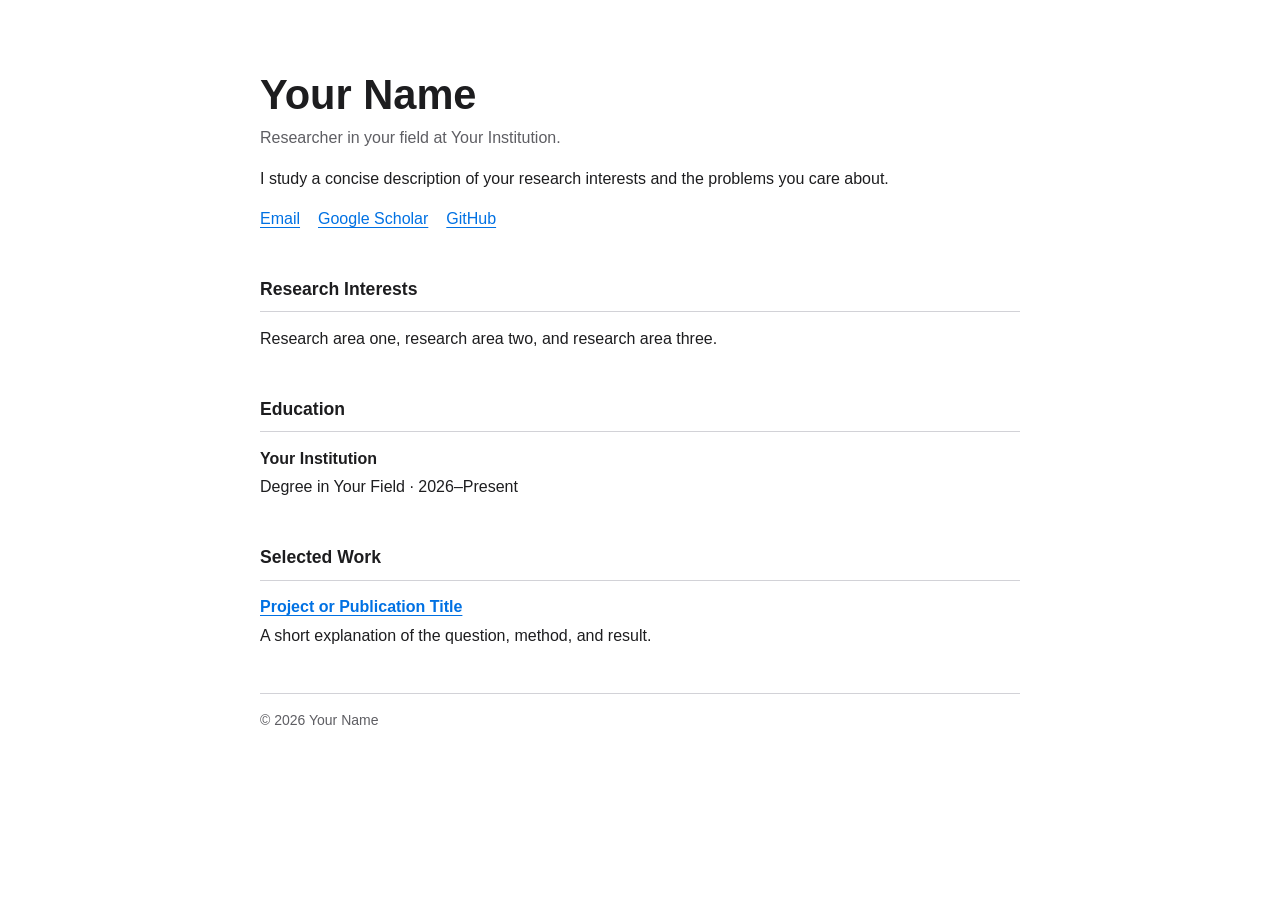
==== index.html @ 2263a1ca "Initial Astra template" ====
<!doctype html>
<html lang="en">
<head>
  <meta charset="utf-8">
  <meta name="viewport" content="width=device-width, initial-scale=1">
  <meta name="description" content="Academic homepage of Your Name.">
  <link rel="icon" href="data:,">
  <title>Your Name | Academic Homepage</title>
  <link rel="stylesheet" href="style.css">
</head>
<body>
  <main>
    <header>
      <h1>Your Name</h1>
      <p class="lead">Researcher in your field at Your Institution.</p>
      <p>
        I study a concise description of your research interests and the problems you care about.
      </p>
      <nav aria-label="Profiles">
        <a href="mailto:you@example.com">Email</a>
        <a href="https://scholar.google.com/">Google Scholar</a>
        <a href="https://github.com/">GitHub</a>
      </nav>
    </header>

    <section aria-labelledby="interests">
      <h2 id="interests">Research Interests</h2>
      <p>Research area one, research area two, and research area three.</p>
    </section>

    <section aria-labelledby="education">
      <h2 id="education">Education</h2>
      <article>
        <h3>Your Institution</h3>
        <p>Degree in Your Field · 2026–Present</p>
      </article>
    </section>

    <section aria-labelledby="work">
      <h2 id="work">Selected Work</h2>
      <article>
        <h3><a href="#">Project or Publication Title</a></h3>
        <p>A short explanation of the question, method, and result.</p>
      </article>
    </section>

    <footer>
      <p>© 2026 Your Name</p>
    </footer>
  </main>
</body>
</html>
---- style.css ----
:root {
  color-scheme: light dark;
  --background: #ffffff;
  --text: #1d1d1f;
  --muted: #5e5e63;
  --link: #0071e3;
  --border: #d2d2d7;
}

@media (prefers-color-scheme: dark) {
  :root {
    --background: #1c1c1e;
    --text: #f5f5f7;
    --muted: #aeaeb2;
    --link: #0a84ff;
    --border: #48484a;
  }
}

* {
  box-sizing: border-box;
}

html {
  background: var(--background);
  color: var(--text);
  font: 16px/1.55 -apple-system, BlinkMacSystemFont, "Segoe UI", sans-serif;
}

body {
  margin: 0;
}

main {
  width: min(100% - 40px, 760px);
  margin: 0 auto;
  padding: 72px 0 28px;
}

header,
section {
  margin-bottom: 44px;
}

h1,
h2,
h3,
p {
  margin-top: 0;
}

h1 {
  margin-bottom: 8px;
  font-size: clamp(2rem, 6vw, 2.6rem);
  line-height: 1.1;
}

h2 {
  padding-bottom: 8px;
  border-bottom: 1px solid var(--border);
  font-size: 1.1rem;
}

h3 {
  margin-bottom: 4px;
  font-size: 1rem;
}

.lead,
footer {
  color: var(--muted);
}

nav {
  display: flex;
  flex-wrap: wrap;
  gap: 8px 18px;
}

a {
  color: var(--link);
  text-underline-offset: 3px;
}

a:hover {
  text-decoration-thickness: 2px;
}

a:focus-visible {
  outline: 2px solid var(--link);
  outline-offset: 3px;
}

footer {
  padding-top: 16px;
  border-top: 1px solid var(--border);
  font-size: 0.875rem;
}

@media (max-width: 520px) {
  main {
    width: min(100% - 28px, 760px);
    padding-top: 44px;
  }
}
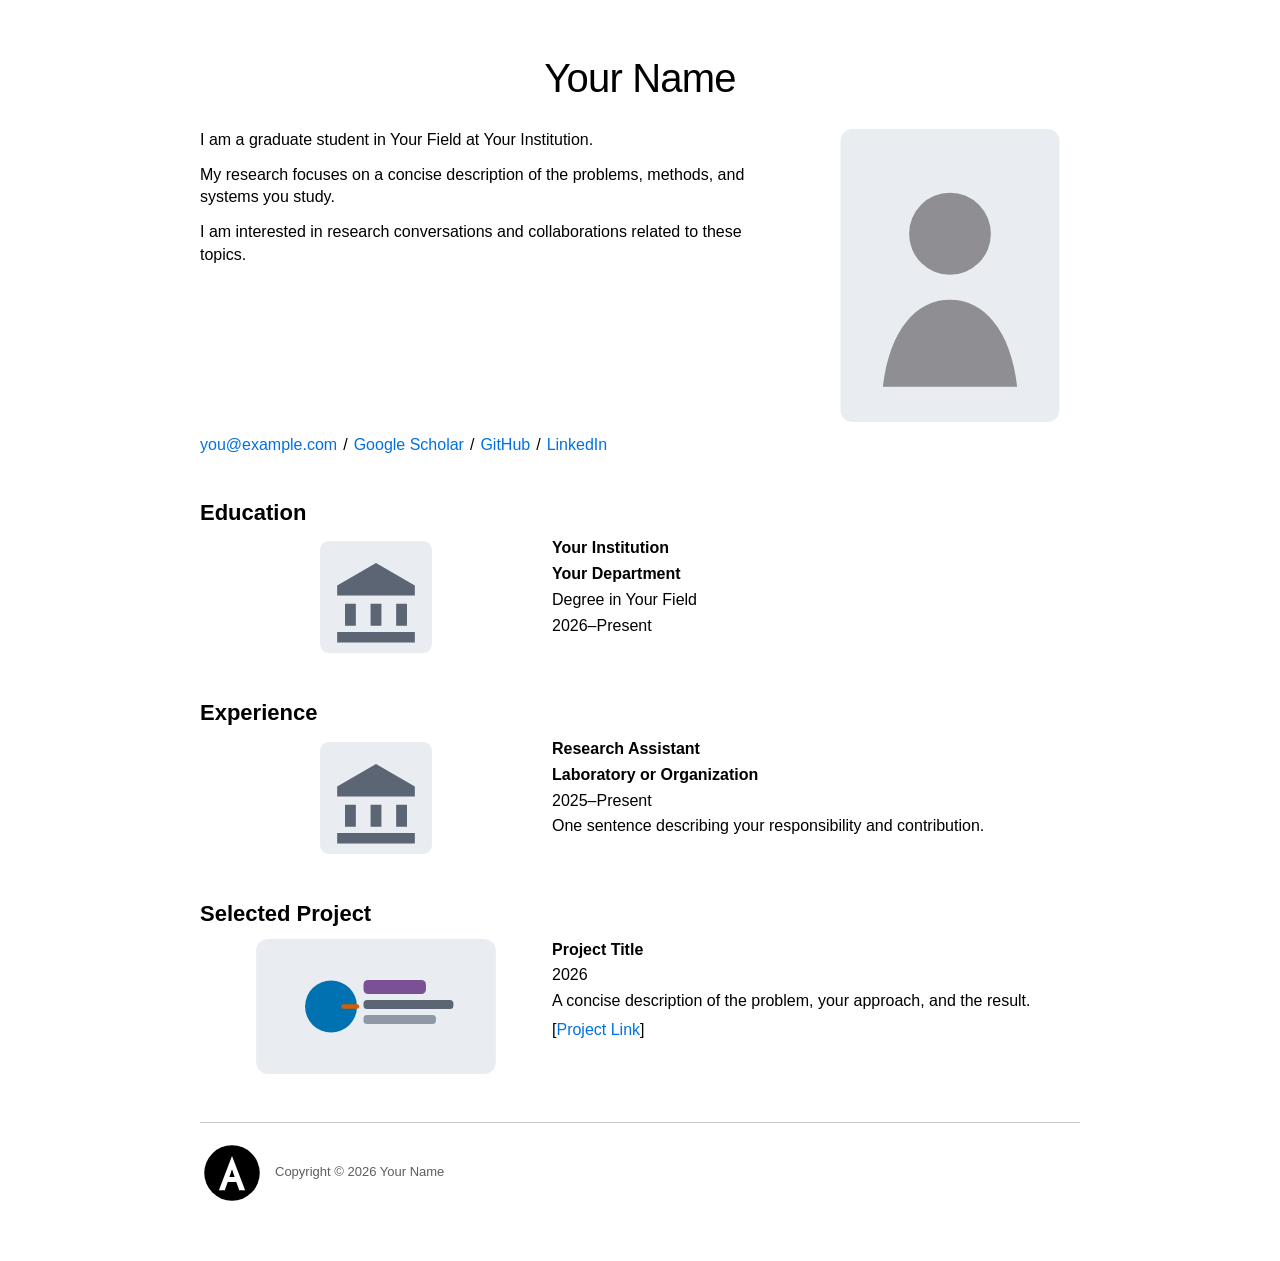
==== commit 1e3a6d03: "fix: align template with source site" ====
--- a/index.html
+++ b/index.html
@@ -1,52 +1,106 @@
-<!doctype html>
+<!DOCTYPE html>
 <html lang="en">
+
 <head>
-  <meta charset="utf-8">
-  <meta name="viewport" content="width=device-width, initial-scale=1">
-  <meta name="description" content="Academic homepage of Your Name.">
-  <link rel="icon" href="data:,">
-  <title>Your Name | Academic Homepage</title>
-  <link rel="stylesheet" href="style.css">
+	<meta charset="UTF-8">
+	<meta name="viewport" content="width=device-width, initial-scale=1, viewport-fit=cover">
+	<title>Your Name | Academic Homepage</title>
+	<meta name="description" content="Academic homepage of Your Name, including research interests, education, experience, and selected projects.">
+	<link rel="icon" href="data:,">
+	<script src="/assets/js/theme.js"></script>
+	<link rel="stylesheet" href="/assets/css/style.css">
+	<link rel="stylesheet" href="/assets/css/responsive.css">
 </head>
-<body>
-  <main>
-    <header>
-      <h1>Your Name</h1>
-      <p class="lead">Researcher in your field at Your Institution.</p>
-      <p>
-        I study a concise description of your research interests and the problems you care about.
-      </p>
-      <nav aria-label="Profiles">
-        <a href="mailto:you@example.com">Email</a>
-        <a href="https://scholar.google.com/">Google Scholar</a>
-        <a href="https://github.com/">GitHub</a>
-      </nav>
-    </header>
 
-    <section aria-labelledby="interests">
-      <h2 id="interests">Research Interests</h2>
-      <p>Research area one, research area two, and research area three.</p>
-    </section>
+<body class="home-page">
+	<main class="page-content">
+		<section id="bio" class="bio">
+			<div class="bio-header">
+				<h1 class="bio-name">Your Name</h1>
+			</div>
+			<div class="bio-content">
+				<div class="bio-text">
+					<p>I am a graduate student in Your Field at Your Institution.</p>
+					<p>My research focuses on a concise description of the problems, methods, and systems you study.</p>
+					<p>I am interested in research conversations and collaborations related to these topics.</p>
+				</div>
+				<div class="bio-photo">
+					<img src="/assets/images/portrait.svg" alt="Portrait of Your Name" width="600" height="800">
+				</div>
+			</div>
+			<div class="bio-links slash-separated">
+				<a href="mailto:you@example.com">you@example.com</a><span class="separator separator--slash" aria-hidden="true">/</span>
+				<a href="https://scholar.google.com/" target="_blank" rel="me noopener noreferrer">Google Scholar</a><span class="separator separator--slash" aria-hidden="true">/</span>
+				<a href="https://github.com/" target="_blank" rel="me noopener noreferrer">GitHub</a><span class="separator separator--slash" aria-hidden="true">/</span>
+				<a href="https://www.linkedin.com/" target="_blank" rel="me noopener noreferrer">LinkedIn</a>
+			</div>
+		</section>
 
-    <section aria-labelledby="education">
-      <h2 id="education">Education</h2>
-      <article>
-        <h3>Your Institution</h3>
-        <p>Degree in Your Field · 2026–Present</p>
-      </article>
-    </section>
+		<section class="education" aria-labelledby="education">
+			<h2 id="education" class="subtitle">Education</h2>
+			<div class="entry-list entry-list--section">
+				<div class="entry-item">
+					<div class="entry-media entry-media--logo">
+						<img class="institution-logo institution-logo--square" src="/assets/images/institution.svg" alt="Your Institution logo" width="600" height="600">
+					</div>
+					<div class="entry-content">
+						<p class="entry-title">Your Institution</p>
+						<p class="entry-subtitle">Your Department</p>
+						<p class="entry-meta">Degree in Your Field</p>
+						<p class="entry-time"><time datetime="2026">2026</time>–Present</p>
+					</div>
+				</div>
+			</div>
+		</section>
 
-    <section aria-labelledby="work">
-      <h2 id="work">Selected Work</h2>
-      <article>
-        <h3><a href="#">Project or Publication Title</a></h3>
-        <p>A short explanation of the question, method, and result.</p>
-      </article>
-    </section>
+		<section class="experience" aria-labelledby="experience">
+			<h2 id="experience" class="subtitle">Experience</h2>
+			<div class="entry-list entry-list--section">
+				<div class="entry-item">
+					<div class="entry-media entry-media--logo">
+						<img class="institution-logo institution-logo--square" src="/assets/images/institution.svg" alt="Research organization logo" width="600" height="600">
+					</div>
+					<div class="entry-content">
+						<p class="entry-title">Research Assistant</p>
+						<p class="entry-subtitle">Laboratory or Organization</p>
+						<p class="entry-time"><time datetime="2025">2025</time>–Present</p>
+						<p class="entry-meta">One sentence describing your responsibility and contribution.</p>
+					</div>
+				</div>
+			</div>
+		</section>
 
-    <footer>
-      <p>© 2026 Your Name</p>
-    </footer>
-  </main>
+		<section class="projects" aria-labelledby="projects">
+			<h2 id="projects" class="subtitle">Selected Project</h2>
+			<div class="entry-list entry-list--section">
+				<article class="entry-item">
+					<div class="entry-media entry-media--image">
+						<img class="entry-image" src="/assets/images/project.svg" alt="Project preview" width="960" height="540">
+					</div>
+					<div class="entry-content">
+						<p class="entry-title">Project Title</p>
+						<p class="entry-time"><time datetime="2026">2026</time></p>
+						<p class="entry-desc">A concise description of the problem, your approach, and the result.</p>
+						<div class="entry-links"><span class="entry-link-wrap">[<a class="entry-link" href="#">Project Link</a>]</span></div>
+					</div>
+				</article>
+			</div>
+		</section>
+
+		<footer class="site-footer">
+			<div class="footer-meta">
+				<div class="footer-primary">
+					<div class="footer-brand">
+						<span class="footer-logo" aria-hidden="true">
+							<img class="footer-logo-art footer-logo-art--light" src="/assets/images/logo-black.svg" alt="" width="1024" height="1024">
+							<img class="footer-logo-art footer-logo-art--dark" src="/assets/images/logo-white.svg" alt="" width="1024" height="1024">
+						</span>
+						<div class="footer-signature"><span>Copyright &copy; <time datetime="2026">2026</time> Your Name</span></div>
+					</div>
+				</div>
+			</div>
+		</footer>
+	</main>
 </body>
+
 </html>
--- a/assets/css/style.css
+++ b/assets/css/style.css
@@ -0,0 +1,1988 @@
+/* Global Layout & Design Tokens */
+
+:root {
+  color-scheme: light;
+
+  /* Content width and page rhythm */
+  --reading-max-width: 880px;
+  --docs-layout-max-width: 1320px;
+  --docs-article-max-width: 880px;
+  --body-inline-padding: 50px;
+  --body-bottom-space: 28px;
+  --safe-area-top: env(safe-area-inset-top, 0px);
+  --safe-area-right: env(safe-area-inset-right, 0px);
+  --safe-area-bottom: env(safe-area-inset-bottom, 0px);
+  --safe-area-left: env(safe-area-inset-left, 0px);
+
+  /* Fallback top spacing before the global navigation is initialized. */
+  --page-top-space: 56px;
+
+  /* Space between the global navigation and the main page content. */
+  --nav-content-gap: 28px;
+
+  /* Space preserved when jumping to in-page anchors. */
+  --anchor-scroll-margin: 24px;
+
+  /* Typography */
+  --font-size-base: 16px;
+  --font-size-h1: 32px;
+  --font-size-h2: 22px;
+  --font-size-h3: 18px;
+  --font-size-name: 40px;
+  --font-size-subtitle: 17px;
+  --font-size-meta: 14px;
+  --font-size-small: 13px;
+  --line-height-body: 1.42;
+  --line-height-heading: 1.12;
+
+  /* Component rhythm */
+  --section-gap: 22px;
+  --entry-gap: 20px;
+  --footer-top-space: 48px;
+
+  /* Colors */
+  --color-bg: #ffffff;
+  --color-text: #000000;
+  --color-text-muted: #454549;
+  --color-text-soft: #5e5e63;
+
+  --color-link: #0071e3;
+  --color-link-hover: #7a2bd0;
+  --color-link-hover-nav: #7a2bd0;
+
+  --color-border: #8e8e93;
+  --color-border-soft: #c7c7cc;
+
+  --color-surface: #f5f5f7;
+  --color-surface-subtle: rgba(29, 29, 31, 0.025);
+  --color-surface-muted: rgba(29, 29, 31, 0.11);
+
+  --color-card-border: rgba(29, 29, 31, 0.1);
+  --color-card-hover-border: rgba(0, 113, 227, 0.36);
+  --color-card-hover-bg: rgba(0, 113, 227, 0.055);
+
+  --color-highlight-text: #d70000;
+  --color-highlight-bg: rgba(215, 0, 0, 0.06);
+  --color-highlight-border: rgba(215, 0, 0, 0.3);
+
+  --color-definition-text: #2f2f33;
+  --color-block-title: #8a3f22;
+  --color-info-bg: #fff8dc;
+  --color-code-bg: #efefed;
+  --color-code-command: #000070;
+  --color-code-statement: #007a35;
+  --color-code-builtin: #000088;
+  --color-code-special: #8f1d1d;
+  --color-code-operator: #7a2a00;
+  --color-code-error: #a30000;
+  --color-code-comment: #5b5b60;
+  --color-tag-bg: rgba(29, 29, 31, 0.07);
+  --color-tag-text: #454549;
+  --color-control-active-bg: #ffffff;
+
+  --color-focus: #0071e3;
+
+  /* Shadows */
+  --shadow-card-hover: 0 4px 12px rgba(29, 29, 31, 0.07);
+  --shadow-control-active: 0 1px 4px rgba(29, 29, 31, 0.16);
+
+  /* Spacing scale */
+  --space-xxs: 3px;
+  --space-xs: 6px;
+  --space-sm: 8px;
+  --space-md: 12px;
+  --space-lg: 18px;
+  --space-xl: 24px;
+  --space-xxl: 36px;
+
+  /* Radius */
+  --radius-sm: 4px;
+  --radius-md: 10px;
+  --radius-lg: 12px;
+  --radius-xl: 14px;
+  --radius-pill: 999px;
+
+  /* Media */
+  --entry-media-ratio: 40%;
+  --entry-content-ratio: 60%;
+  --entry-image-max-width: 240px;
+  --portrait-max-width: 220px;
+}
+
+:root[data-theme="dark"] {
+  color-scheme: dark;
+
+  --color-bg: #1c1c1e;
+  --color-text: #ffffff;
+  --color-text-muted: #dedee3;
+  --color-text-soft: #c5c5ca;
+
+  --color-link: #0a84ff;
+  --color-link-hover: #ffcb05;
+  --color-link-hover-nav: #ffcb05;
+
+  --color-border: #6c6c70;
+  --color-border-soft: #48484a;
+
+  --color-surface: #2c2c2e;
+  --color-surface-subtle: rgba(255, 255, 255, 0.045);
+  --color-surface-muted: rgba(255, 255, 255, 0.14);
+
+  --color-card-border: rgba(255, 255, 255, 0.12);
+  --color-card-hover-border: rgba(10, 132, 255, 0.52);
+  --color-card-hover-bg: rgba(10, 132, 255, 0.1);
+
+  --color-highlight-text: #ff3b30;
+  --color-highlight-bg: rgba(255, 59, 48, 0.12);
+  --color-highlight-border: rgba(255, 59, 48, 0.42);
+
+  --color-definition-text: #dedee3;
+  --color-block-title: #ffb29d;
+  --color-info-bg: #2a2a20;
+  --color-code-bg: #2a2a2c;
+  --color-code-command: #9bbcff;
+  --color-code-statement: #72d672;
+  --color-code-builtin: #9bbcff;
+  --color-code-special: #ff9b9b;
+  --color-code-operator: #ffb0b0;
+  --color-code-error: #ff8a8a;
+  --color-code-comment: #c5c5ca;
+  --color-tag-bg: rgba(255, 255, 255, 0.12);
+  --color-tag-text: #f2f2f7;
+  --color-control-active-bg: #3a3a3c;
+
+  --color-focus: #64d2ff;
+
+  --shadow-card-hover: 0 4px 14px rgba(0, 0, 0, 0.28);
+  --shadow-control-active: 0 1px 5px rgba(0, 0, 0, 0.38);
+}
+
+:root[data-theme="michigan"] {
+  color-scheme: dark;
+
+  --color-bg: #00274c;
+  --color-text: #f4f7fa;
+  --color-text-muted: #d6e2ee;
+  --color-text-soft: #b9c9d8;
+
+  --color-link: #ffcb05;
+  --color-link-hover: #e01f7c;
+  --color-link-hover-nav: #e01f7c;
+
+  --color-border: #6e879e;
+  --color-border-soft: #345674;
+
+  --color-surface: #0b355c;
+  --color-surface-subtle: rgba(255, 255, 255, 0.05);
+  --color-surface-muted: rgba(255, 255, 255, 0.15);
+
+  --color-card-border: rgba(255, 255, 255, 0.14);
+  --color-card-hover-border: rgba(255, 203, 5, 0.55);
+  --color-card-hover-bg: rgba(255, 203, 5, 0.08);
+
+  --color-highlight-text: #ff4d42;
+  --color-highlight-bg: rgba(255, 77, 66, 0.12);
+  --color-highlight-border: rgba(255, 77, 66, 0.44);
+
+  --color-definition-text: #d6e2ee;
+  --color-block-title: #ffcb05;
+  --color-info-bg: #0d3a64;
+  --color-code-bg: #082f55;
+  --color-code-command: #9fc5ff;
+  --color-code-statement: #9fe1ae;
+  --color-code-builtin: #9fc5ff;
+  --color-code-special: #ffb3b3;
+  --color-code-operator: #ffd27a;
+  --color-code-error: #ff9b9b;
+  --color-code-comment: #c0d0de;
+  --color-tag-bg: rgba(255, 255, 255, 0.13);
+  --color-tag-text: #f4f7fa;
+  --color-control-active-bg: #16456f;
+
+  --color-focus: #ffcb05;
+
+  --shadow-card-hover: 0 4px 14px rgba(0, 15, 30, 0.3);
+  --shadow-control-active: 0 1px 5px rgba(0, 15, 30, 0.42);
+}
+
+/* Base */
+
+html {
+  background-color: var(--color-bg);
+  -webkit-text-size-adjust: 100%;
+  text-size-adjust: 100%;
+  scroll-behavior: smooth;
+  scroll-padding-top: var(--anchor-scroll-margin);
+}
+
+*,
+*::before,
+*::after {
+  box-sizing: border-box;
+}
+
+body {
+  font-family:
+    -apple-system, "SF Pro Text", "SF Pro Display", "SF Pro Icons",
+    "Helvetica Neue", Helvetica, Arial, sans-serif;
+  color: var(--color-text);
+  background-color: var(--color-bg);
+  text-align: left;
+  font-size: var(--font-size-base);
+  line-height: var(--line-height-body);
+  margin: 0 auto var(--body-bottom-space);
+  padding:
+    0 max(var(--body-inline-padding), var(--safe-area-right))
+    max(var(--body-bottom-space), var(--safe-area-bottom))
+    max(var(--body-inline-padding), var(--safe-area-left));
+  max-width: none;
+  -webkit-font-smoothing: antialiased;
+  text-rendering: optimizeLegibility;
+}
+
+/* Typography */
+
+a {
+  color: var(--color-link);
+  text-decoration: none;
+  transition: color 0.18s ease;
+}
+
+img {
+  border: 0;
+}
+
+a:focus-visible {
+  outline: 2px solid var(--color-focus);
+  outline-offset: 3px;
+  border-radius: var(--radius-sm);
+}
+
+a:hover,
+a:focus-visible {
+  color: var(--color-link-hover);
+  text-decoration: none;
+  border-bottom: none;
+}
+
+strong {
+  font-weight: 600;
+}
+
+h1,
+h2,
+h3 {
+  color: var(--color-text);
+  margin-top: 11px;
+  margin-bottom: var(--space-sm);
+  padding-top: var(--space-sm);
+  padding-bottom: var(--space-xxs);
+  line-height: var(--line-height-heading);
+  border-bottom: 1px solid var(--color-border);
+}
+
+h1 {
+  font-size: var(--font-size-h1);
+}
+
+h2 {
+  font-size: var(--font-size-h2);
+  border-bottom: none;
+}
+
+h2 + h3 {
+  padding-top: var(--space-xxs);
+}
+
+h3 {
+  font-size: var(--font-size-h3);
+  border-bottom: none;
+}
+
+p {
+  margin-top: 0;
+  margin-bottom: var(--space-md);
+  padding: 0;
+}
+
+/* List System */
+
+ul,
+ol,
+dl {
+  margin-top: var(--space-xxs);
+  margin-bottom: 13px;
+  padding-top: 0;
+  padding-left: 22px;
+}
+
+ul {
+  list-style-position: outside;
+  list-style-type: square;
+}
+
+ol {
+  list-style-position: outside;
+  list-style-type: decimal;
+}
+
+ol ol {
+  list-style-type: lower-alpha;
+}
+
+ol ol ol {
+  list-style-type: lower-roman;
+}
+
+dl {
+  margin-left: 20px;
+}
+
+dt {
+  margin-top: var(--space-sm);
+  margin-bottom: 0;
+}
+
+dd {
+  color: var(--color-definition-text);
+}
+
+dd > *:first-child {
+  margin-top: 0;
+}
+
+p + ul,
+p + ol {
+  margin-top: -8px;
+}
+
+li p,
+dd p {
+  margin-bottom: 5px;
+}
+
+/* Code & Info Blocks */
+
+p + div.codeblock {
+  margin-top: -10px;
+}
+
+div.codeblock,
+div.infoblock {
+  margin-top: 19px;
+  margin-bottom: 21px;
+  margin-right: 0;
+}
+
+div.blocktitle {
+  font-weight: 600;
+  color: var(--color-block-title);
+  margin-top: 19px;
+  margin-bottom: 2px;
+}
+
+div.blockcontent {
+  border: 1px solid var(--color-border);
+  padding: 5px 8px;
+}
+
+div.blockcontent p + ul,
+div.blockcontent p + ol {
+  margin-top: var(--space-xs);
+}
+
+div.infoblock > div.blockcontent {
+  background: var(--color-info-bg);
+}
+
+div.codeblock > div.blockcontent {
+  background: var(--color-code-bg);
+}
+
+div.infoblock p {
+  margin-bottom: 0;
+}
+
+div.infoblock p + p {
+  margin-top: 13px;
+}
+
+div.infoblock li p,
+div.infoblock dd p {
+  margin-bottom: var(--space-sm);
+}
+
+/* Code Highlight */
+
+span.pycommand {
+  color: var(--color-code-command);
+}
+
+span.statement {
+  color: var(--color-code-statement);
+}
+
+span.builtin {
+  color: var(--color-code-builtin);
+}
+
+span.special {
+  color: var(--color-code-special);
+}
+
+span.operator {
+  color: var(--color-code-operator);
+}
+
+span.error {
+  color: var(--color-code-error);
+}
+
+span.comment,
+span.comment > *,
+span.string,
+span.string > * {
+  color: var(--color-code-comment);
+}
+
+/* Global Navigation */
+
+.site-header {
+  position: relative;
+  z-index: 100;
+  margin-right: calc(-1 * max(var(--body-inline-padding), var(--safe-area-right)));
+  margin-left: calc(-1 * max(var(--body-inline-padding), var(--safe-area-left)));
+  padding:
+    max(var(--safe-area-top), 0px)
+    max(var(--body-inline-padding), var(--safe-area-right))
+    0
+    max(var(--body-inline-padding), var(--safe-area-left));
+  border-bottom: 1px solid var(--color-border-soft);
+  background: var(--color-bg);
+}
+
+.site-navigation {
+  display: flex;
+  align-items: stretch;
+  width: 100%;
+  max-width: var(--docs-layout-max-width);
+  min-height: 48px;
+  margin: 0 auto;
+}
+
+.site-logo {
+  display: inline-flex;
+  align-items: center;
+  align-self: center;
+  flex: 0 0 auto;
+  width: 42px;
+  height: 42px;
+  color: var(--color-text);
+}
+
+.site-logo:hover,
+.site-logo:focus-visible {
+  color: var(--color-text);
+}
+
+.site-logo-art {
+  display: block;
+  width: 42px;
+  height: 42px;
+}
+
+.site-logo-art--dark {
+  display: none;
+}
+
+:root[data-theme="dark"] .site-logo-art--light,
+:root[data-theme="michigan"] .site-logo-art--light {
+  display: none;
+}
+
+:root[data-theme="dark"] .site-logo-art--dark,
+:root[data-theme="michigan"] .site-logo-art--dark {
+  display: block;
+}
+
+.site-menu-toggle {
+  display: none;
+}
+
+.site-nav-menu {
+  display: flex;
+  align-items: stretch;
+  gap: 2px;
+  margin-left: auto;
+}
+
+.site-nav-item {
+  display: flex;
+  align-items: stretch;
+}
+
+.site-nav-trigger {
+  position: relative;
+  display: inline-flex;
+  align-items: center;
+  padding: 0 12px;
+  color: var(--color-text-soft);
+  font-size: var(--font-size-base);
+  font-weight: 500;
+  line-height: 1;
+  text-decoration: none;
+  transform-origin: center;
+  transition:
+    color 160ms ease,
+    transform 160ms ease;
+}
+
+.site-nav-trigger::before {
+  content: "";
+  position: absolute;
+  right: 12px;
+  bottom: -1px;
+  left: 12px;
+  height: 1px;
+  background: currentColor;
+  opacity: 0;
+  transform: scaleX(0.55);
+  transition:
+    opacity 160ms ease,
+    transform 160ms ease;
+}
+
+.site-nav-trigger:hover,
+.site-nav-trigger:focus-visible,
+.site-nav-trigger[aria-current="page"],
+.site-nav-item.is-open .site-nav-trigger {
+  color: var(--color-text);
+}
+
+.site-nav-trigger[aria-current="page"] {
+  font-weight: 600;
+}
+
+.site-nav-trigger:hover,
+.site-nav-trigger:focus-visible,
+.site-nav-item.is-open .site-nav-trigger {
+  transform: scale(1.055);
+}
+
+.site-nav-trigger[aria-current="page"]::before {
+  opacity: 1;
+  transform: scaleX(1);
+}
+
+.site-header.has-open-panel .site-nav-trigger {
+  color: var(--color-text-soft);
+  font-weight: 500;
+  transform: none;
+}
+
+.site-header.has-open-panel .site-nav-item.is-open .site-nav-trigger {
+  color: var(--color-text);
+  transform: scale(1.055);
+}
+
+.site-header.has-open-panel .site-nav-trigger[aria-current="page"]::before {
+  opacity: 0;
+  transform: scaleX(0.55);
+}
+
+.site-nav-panel {
+  position: absolute;
+  top: 100%;
+  right: 0;
+  left: 0;
+  visibility: hidden;
+  overflow: hidden;
+  border-bottom: 1px solid var(--color-border-soft);
+  background: var(--color-bg);
+  opacity: 0;
+  pointer-events: none;
+  transform: translateY(-6px);
+  transition:
+    opacity 170ms ease,
+    transform 170ms ease,
+    visibility 0s linear 170ms;
+}
+
+.site-nav-item.is-open .site-nav-panel {
+  visibility: visible;
+  opacity: 1;
+  pointer-events: auto;
+  transform: translateY(0);
+  transition-delay: 0s;
+}
+
+.site-nav-panel-inner {
+  width: calc(
+    100% - max(var(--body-inline-padding), var(--safe-area-left)) -
+      max(var(--body-inline-padding), var(--safe-area-right))
+  );
+  max-width: var(--docs-layout-max-width);
+  margin: 0 auto;
+  padding: 27px 0 34px;
+}
+
+.site-nav-group p {
+  margin: 0;
+  color: var(--color-text-soft);
+  font-size: var(--font-size-small);
+  font-weight: 500;
+}
+
+.site-nav-groups {
+  display: grid;
+  grid-template-columns: repeat(2, minmax(240px, 1fr));
+  gap: 48px;
+  max-width: 720px;
+}
+
+.site-nav-group {
+  display: flex;
+  flex-direction: column;
+  align-items: flex-start;
+  gap: 8px;
+}
+
+.site-nav-group p {
+  margin-bottom: 3px;
+}
+
+.site-nav-group a {
+  color: var(--color-text);
+  font-size: var(--font-size-base);
+  font-weight: 500;
+  line-height: 1.35;
+}
+
+.site-nav-group--primary {
+  gap: 8px;
+}
+
+.site-nav-group--primary a {
+  font-size: 18px;
+  font-weight: 600;
+  letter-spacing: -0.012em;
+}
+
+.site-nav-group a:hover,
+.site-nav-group a:focus-visible {
+  color: var(--color-link-hover-nav);
+}
+
+.site-header + .page-content {
+  padding-top: var(--nav-content-gap);
+}
+
+/* Shared Page Layout */
+
+.page,
+.page-content,
+.contacts,
+.text,
+.bio,
+.news,
+.updates,
+.education,
+.honors,
+.experience,
+.writing,
+.projects,
+.service,
+.beyond,
+.ba-section {
+  width: 100%;
+}
+
+.page-content {
+  max-width: var(--reading-max-width);
+  margin-right: auto;
+  margin-left: auto;
+  padding-top: max(var(--page-top-space), var(--safe-area-top));
+}
+
+.bio,
+.news,
+.updates,
+.education,
+.honors,
+.experience,
+.writing,
+.projects,
+.service,
+.beyond {
+  margin-bottom: var(--section-gap);
+}
+
+.home-page .bio,
+.home-page .news,
+.home-page .education,
+.home-page .experience,
+.home-page .writing,
+.home-page .projects,
+.home-page .honors,
+.home-page .beyond {
+  margin-bottom: var(--space-xxl);
+}
+
+.title {
+  font-weight: 700;
+  letter-spacing: -0.015em;
+}
+
+.subtitle,
+.subtitle-with-link {
+  margin-top: 0;
+  margin-bottom: var(--space-sm);
+  font-weight: 700;
+}
+
+.subtitle-with-link {
+  display: flex;
+  justify-content: space-between;
+  align-items: center;
+  gap: var(--space-md);
+}
+
+.subtitle-with-link span {
+  min-width: 0;
+}
+
+.subtitle-link {
+  flex-shrink: 0;
+  white-space: nowrap;
+  font-size: 20px;
+  font-weight: 600;
+}
+
+.home-page .subtitle,
+.home-page .subtitle-with-link {
+  margin-bottom: var(--space-md);
+  padding-bottom: 0;
+  border-bottom: none;
+}
+
+.section-note {
+  margin: 0 0 var(--space-sm);
+  color: var(--color-text-muted);
+  line-height: 1.4;
+}
+
+.project-groups {
+  margin-top: var(--space-lg);
+}
+
+.project-group + .project-group {
+  margin-top: var(--space-xl);
+}
+
+.project-group > h2 {
+  margin-top: 0;
+  margin-bottom: var(--space-md);
+  padding-top: 0;
+}
+
+/* Shared Components: Entry System */
+
+.entry-list {
+  display: flex;
+  flex-direction: column;
+  gap: var(--entry-gap);
+}
+
+.entry-item {
+  display: flex;
+  flex-direction: row;
+  align-items: flex-start;
+}
+
+.entry-item--highlight {
+  padding: var(--space-md);
+  border: 1px solid var(--color-highlight-border);
+  border-radius: var(--radius-lg);
+  background: var(--color-highlight-bg);
+}
+
+.entry-media {
+  flex: 0 0 var(--entry-media-ratio);
+  display: flex;
+  justify-content: center;
+}
+
+.entry-media--logo {
+  align-items: center;
+  min-height: 104px;
+  padding: 4px 16px;
+}
+
+.entry-media--image {
+  align-items: flex-start;
+}
+
+.entry-content {
+  flex: 0 0 var(--entry-content-ratio);
+}
+
+.entry-content > * {
+  margin: 0;
+}
+
+.entry-content > * + * {
+  margin-top: var(--space-xxs);
+}
+
+.entry-content > .entry-desc {
+  margin-top: 3px;
+}
+
+.entry-content > .entry-links {
+  margin-top: var(--space-xs);
+}
+
+.entry-title {
+  font-weight: 600;
+}
+
+.entry-subtitle {
+  font-weight: 600;
+}
+
+.entry-time {
+  font-style: normal;
+}
+
+.entry-desc {
+  text-align: left;
+}
+
+.entry-highlight,
+.text-highlight {
+  color: var(--color-highlight-text);
+  font-weight: 600;
+  font-style: italic;
+}
+
+.entry-links {
+  display: flex;
+  flex-wrap: wrap;
+  gap: 2px;
+}
+
+.entry-link-wrap {
+  white-space: nowrap;
+}
+
+.entry-link {
+  display: inline;
+}
+
+/* Shared Components: Record List System */
+
+.record-list {
+  margin: 0;
+  padding-left: 22px;
+}
+
+.record-item {
+  margin: 0;
+}
+
+/* Sitemap */
+
+.sitemap-tree,
+.sitemap-tree ul {
+  margin-top: 0;
+  margin-bottom: 0;
+}
+
+.record-marker {
+  white-space: nowrap;
+}
+
+/* Shared Components: Institution Logos */
+
+.institution-logo {
+  display: block;
+  height: auto;
+  object-fit: contain;
+}
+
+.institution-logo--square {
+  width: 112px;
+  max-width: 100%;
+  max-height: 112px;
+}
+
+.institution-logo--wide {
+  width: 220px;
+  max-width: 100%;
+  max-height: 76px;
+}
+
+.institution-logo--tall {
+  width: auto;
+  height: 112px;
+  max-width: 100%;
+  max-height: 112px;
+}
+
+/* Shared Components: Entry Images */
+
+.entry-image {
+  width: 100%;
+  height: auto;
+  max-width: var(--entry-image-max-width);
+  aspect-ratio: 16 / 9;
+  object-fit: cover;
+  display: block;
+  border-radius: var(--radius-lg);
+}
+
+/* Homepage: Bio */
+
+.bio-header {
+  text-align: center;
+  margin-top: 0;
+  margin-bottom: 28px;
+}
+
+.bio-content {
+  display: flex;
+  align-items: flex-start;
+  gap: var(--space-xxl);
+  margin-bottom: var(--space-md);
+}
+
+.bio-text {
+  flex: 7;
+}
+
+.bio-text p {
+  margin-bottom: var(--space-md);
+  text-align: left;
+}
+
+.bio-name {
+  margin: 0;
+  padding: 0;
+  border-bottom: none;
+  font-size: var(--font-size-name);
+  font-weight: 500;
+  letter-spacing: -0.02em;
+}
+
+.bio-photo {
+  flex: 3;
+  display: flex;
+  justify-content: flex-end;
+  align-items: flex-start;
+  padding-right: 20px;
+}
+
+.bio-photo[hidden] {
+  display: none;
+}
+
+.bio-photo img {
+  width: 100%;
+  max-width: var(--portrait-max-width);
+  height: auto;
+  object-fit: cover;
+  display: block;
+  border-radius: var(--radius-lg);
+}
+
+.portrait-toggle {
+  position: relative;
+  width: 100%;
+  max-width: var(--portrait-max-width);
+  aspect-ratio: 3 / 4;
+  margin: 0;
+  padding: 0;
+  border: 0;
+  border-radius: var(--radius-lg);
+  background: transparent;
+  perspective: 900px;
+  cursor: pointer;
+  -webkit-tap-highlight-color: transparent;
+}
+
+.portrait-toggle:focus-visible {
+  outline: 3px solid var(--color-focus);
+  outline-offset: 4px;
+}
+
+.portrait-card {
+  position: absolute;
+  inset: 0;
+  display: block;
+  transform-style: preserve-3d;
+  transition: transform 360ms cubic-bezier(0.2, 0.65, 0.3, 1);
+}
+
+.portrait-toggle.is-flipped .portrait-card {
+  transform: rotateY(180deg);
+}
+
+.bio-photo .portrait-face {
+  position: absolute;
+  inset: 0;
+  width: 100%;
+  max-width: none;
+  height: 100%;
+  border-radius: var(--radius-lg);
+  object-fit: cover;
+  backface-visibility: hidden;
+  -webkit-backface-visibility: hidden;
+}
+
+.bio-photo .portrait-face--back {
+  transform: rotateY(180deg);
+}
+
+.visually-hidden {
+  position: absolute;
+  width: 1px;
+  height: 1px;
+  padding: 0;
+  margin: -1px;
+  overflow: hidden;
+  clip: rect(0, 0, 0, 0);
+  white-space: nowrap;
+  border: 0;
+}
+
+/* Homepage: Education */
+
+.education .entry-list--section {
+  margin-top: var(--space-md);
+}
+
+/* Homepage: Experience */
+
+.experience .entry-list--section {
+  margin-top: var(--space-md);
+}
+
+/* Homepage: Projects */
+
+.projects .entry-list--section {
+  margin-top: var(--space-md);
+}
+
+/* Homepage: Honors */
+
+.honors .entry-list--selected {
+  margin: var(--space-md) 0 var(--space-md);
+}
+
+/* Homepage: Beyond Preview */
+
+.text-content {
+  margin-bottom: var(--space-sm);
+}
+
+.text-content p {
+  margin-bottom: var(--space-sm);
+  text-align: left;
+}
+
+.text-content .document-updated {
+  margin-bottom: var(--space-xl);
+}
+
+/* Contact Page */
+
+.contact-list {
+  margin-bottom: 20px;
+}
+
+.contact-item {
+  line-height: var(--line-height-body);
+  margin-bottom: 2px;
+}
+
+.slash-separated {
+  display: flex;
+  flex-wrap: wrap;
+  align-items: baseline;
+}
+
+.separator {
+  flex: 0 0 auto;
+  color: var(--color-text-soft);
+}
+
+.separator--slash {
+  margin: 0 var(--space-xs);
+  color: var(--color-text);
+}
+
+.separator--pipe {
+  margin: 0 var(--space-xs);
+}
+
+.contact-label {
+  font-weight: 500;
+}
+
+/* Text & Quote */
+
+.quote {
+  margin-top: var(--space-xl);
+  padding-left: var(--space-lg);
+  border-left: 3px solid var(--color-border);
+}
+
+.quote p:last-child {
+  margin-bottom: 0;
+}
+
+/* Beyond Academia Pages */
+
+.ba-hero {
+  margin-bottom: var(--section-gap);
+}
+
+.ba-section {
+  width: 100%;
+  margin-bottom: var(--section-gap);
+  scroll-margin-top: var(--anchor-scroll-margin);
+}
+
+.ba-section .subtitle {
+  margin-top: 0;
+}
+
+.log-category-grid {
+  display: grid;
+  grid-template-columns: repeat(2, minmax(0, 1fr));
+  gap: 14px;
+  margin-top: 14px;
+}
+
+.log-category-card {
+  display: block;
+  padding: 16px 18px;
+
+  color: inherit;
+  text-decoration: none;
+  border-bottom: none;
+
+  border: 1px solid var(--color-card-border);
+  border-radius: var(--radius-xl);
+  background: var(--color-surface-subtle);
+
+  cursor: pointer;
+
+  transition:
+    border-color 0.2s ease,
+    background-color 0.2s ease,
+    transform 0.2s ease,
+    box-shadow 0.2s ease;
+}
+
+.log-category-card:hover,
+.log-category-card:focus {
+  color: inherit;
+  text-decoration: none;
+  border-bottom: none;
+}
+
+.log-category-card:hover {
+  border-color: var(--color-card-hover-border);
+  background: var(--color-card-hover-bg);
+  transform: translateY(-1px);
+  box-shadow: var(--shadow-card-hover);
+}
+
+.log-category-card:focus-visible {
+  outline: 2px solid var(--color-focus);
+  outline-offset: 3px;
+}
+
+.log-category-card h3 {
+  margin-top: 0;
+  margin-bottom: var(--space-sm);
+  padding-top: 0;
+  padding-bottom: 0;
+  line-height: 1.25;
+
+  color: inherit;
+  transition: color 0.2s ease;
+}
+
+.log-category-card:hover h3,
+.log-category-card:focus-visible h3 {
+  color: var(--color-link);
+}
+
+.log-category-card p {
+  margin-bottom: 0;
+  color: inherit;
+  text-align: left;
+}
+
+/* Blog Index */
+
+.blog-index-header {
+  margin-bottom: var(--section-gap);
+}
+
+.blog-index-section {
+  margin-bottom: var(--section-gap);
+}
+
+.blog-list {
+  display: flex;
+  flex-direction: column;
+  gap: var(--space-md);
+  margin-top: 0;
+}
+
+.blog-entry {
+  padding-bottom: 0;
+}
+
+.blog-entry-title {
+  margin-top: 0;
+  margin-bottom: var(--space-xs);
+  padding-top: 0;
+  padding-bottom: 0;
+  border-bottom: none;
+}
+
+.blog-entry-meta {
+  display: flex;
+  flex-wrap: wrap;
+  gap: 0 14px;
+  margin-bottom: var(--space-xs);
+  color: var(--color-text-soft);
+  font-size: var(--font-size-meta);
+}
+
+.blog-entry-summary {
+  margin-bottom: var(--space-xs);
+  text-align: left;
+}
+
+.blog-entry-summary:last-child,
+.blog-entry .post-tags {
+  margin-bottom: 0;
+}
+
+.blog-archive {
+  margin-top: 14px;
+}
+
+.blog-archive-year h3 {
+  margin-top: 0;
+  margin-bottom: var(--space-sm);
+  padding-top: 0;
+  border-bottom: none;
+}
+
+.blog-archive-list {
+  margin: 0;
+  padding-left: 22px;
+}
+
+.blog-archive-list span {
+  margin: 0 var(--space-xs);
+}
+
+/* Posts */
+
+.post-header {
+  margin-bottom: var(--section-gap);
+}
+
+.post-breadcrumb {
+  margin-bottom: var(--space-md);
+  font-size: 16px;
+}
+
+.post-breadcrumb span {
+  margin: 0 var(--space-xs);
+}
+
+.post-title {
+  padding-top: 0;
+}
+
+.post-subtitle {
+  margin-bottom: var(--space-md);
+  color: inherit;
+  font-size: var(--font-size-base);
+  text-align: left;
+}
+
+.post-meta {
+  display: flex;
+  flex-wrap: wrap;
+  gap: 0 14px;
+  margin-bottom: 10px;
+  color: var(--color-text-soft);
+  font-size: var(--font-size-meta);
+}
+
+.post-meta span {
+  white-space: nowrap;
+}
+
+.post-tags {
+  display: flex;
+  flex-wrap: wrap;
+  gap: var(--space-sm);
+  margin-bottom: var(--space-xxs);
+}
+
+.post-tags span {
+  padding: 2px var(--space-sm);
+  border-radius: var(--radius-pill);
+  background: var(--color-tag-bg);
+  color: var(--color-tag-text);
+  font-size: var(--font-size-meta);
+}
+
+.post-content {
+  margin-bottom: 28px;
+}
+
+.post-content h2 {
+  margin-top: var(--space-xxl);
+  margin-bottom: var(--space-md);
+  padding-bottom: 0;
+  border-bottom: none;
+}
+
+.post-content h3 {
+  margin-top: var(--space-xl);
+  margin-bottom: var(--space-sm);
+}
+
+.blog-authorship-note,
+.authorship-note {
+  padding: var(--space-md) var(--space-lg);
+  border-left: 3px solid var(--color-border);
+  background: var(--color-surface-subtle);
+  color: var(--color-text-muted);
+  font-size: var(--font-size-meta);
+}
+
+.blog-authorship-note {
+  margin: 0 0 var(--space-xl);
+}
+
+.authorship-note {
+  margin-top: var(--space-xxl);
+}
+
+.post-content .authorship-note h2 {
+  margin: 0 0 var(--space-xs);
+  padding: 0;
+  font-size: var(--font-size-base);
+}
+
+.authorship-note p {
+  margin-bottom: 0;
+}
+
+.post-figure {
+  margin: var(--space-xl) 0;
+  border: 0;
+}
+
+.post-figure-link {
+  display: block;
+  width: fit-content;
+  max-width: 100%;
+  margin-right: auto;
+  margin-left: auto;
+  border: 0;
+}
+
+.post-figure img {
+  display: block;
+  width: auto;
+  max-width: 100%;
+  height: auto;
+  max-height: 440px;
+  margin-right: auto;
+  margin-left: auto;
+  border: 0;
+}
+
+.post-figure figcaption {
+  margin-top: var(--space-sm);
+  color: var(--color-text-soft);
+  font-size: var(--font-size-meta);
+  line-height: var(--line-height-body);
+}
+
+.figure-label {
+  color: var(--color-text-muted);
+  font-weight: 600;
+}
+
+.citation {
+  white-space: nowrap;
+  font-variant-numeric: tabular-nums;
+}
+
+.references {
+  margin-top: var(--space-xxl);
+}
+
+.reference-list {
+  margin: 0;
+  padding-left: 2.75rem;
+  font-size: var(--font-size-meta);
+  line-height: 1.5;
+}
+
+.reference-list li {
+  padding: var(--space-xxs) var(--space-xs);
+  border-radius: var(--radius-sm);
+  scroll-margin-top: var(--anchor-scroll-margin);
+}
+
+.reference-list li + li {
+  margin-top: var(--space-md);
+}
+
+.reference-list li::marker {
+  content: "[" counter(list-item) "]  ";
+  color: var(--color-text-soft);
+  font-variant-numeric: tabular-nums;
+}
+
+.reference-list li:target {
+  background: var(--color-card-hover-bg);
+  outline: 1px solid var(--color-card-hover-border);
+  outline-offset: 2px;
+}
+
+.reference-list li:target::marker {
+  color: var(--color-link);
+  font-weight: 600;
+}
+
+.reference-list a {
+  color: var(--color-text);
+  text-decoration-line: underline;
+  text-decoration-color: var(--color-border-soft);
+  text-underline-offset: 0.14em;
+}
+
+.reference-list a:hover,
+.reference-list a:focus-visible {
+  color: var(--color-link-hover);
+  text-decoration-color: currentColor;
+}
+
+/* Poem / Special Content */
+
+.poem-block {
+  display: flex;
+  flex-direction: column;
+  align-items: center;
+  margin-bottom: var(--space-md);
+}
+
+.poem-line {
+  display: flex;
+  gap: 32px;
+  width: fit-content;
+}
+
+.poem-line span {
+  text-align: left;
+}
+
+.poem-line span:first-child {
+  min-width: 140px;
+}
+
+.poem-line span:last-child {
+  min-width: 360px;
+  font-style: italic;
+}
+
+.reflection {
+  margin-top: 10px;
+  color: var(--color-text-soft);
+  font-style: italic;
+}
+
+/* Footer */
+
+.site-footer {
+  margin-top: var(--footer-top-space);
+}
+
+.footer-back {
+  display: none;
+}
+
+.footer-meta {
+  display: grid;
+  grid-template-columns: minmax(0, 1fr) auto;
+  align-items: center;
+  column-gap: var(--space-lg);
+  border-top: 1px solid var(--color-border-soft);
+  padding: 18px 0 0;
+  color: var(--color-text-soft);
+  font-size: var(--font-size-small);
+}
+
+.footer-primary,
+.footer-brand,
+.footer-signature {
+  display: flex;
+  align-items: center;
+}
+
+.footer-primary {
+  grid-column: 1;
+  grid-row: 1;
+  justify-content: space-between;
+  gap: var(--space-lg);
+}
+
+.footer-brand {
+  gap: 11px;
+}
+
+.footer-logo {
+  display: inline-flex;
+  flex: 0 0 auto;
+  width: 64px;
+  height: 64px;
+  color: var(--color-text);
+}
+
+.footer-logo-art {
+  display: block;
+  width: 64px;
+  height: 64px;
+}
+
+.footer-logo-art--dark {
+  display: none;
+}
+
+:root[data-theme="dark"] .footer-logo-art--light,
+:root[data-theme="michigan"] .footer-logo-art--light {
+  display: none;
+}
+
+:root[data-theme="dark"] .footer-logo-art--dark,
+:root[data-theme="michigan"] .footer-logo-art--dark {
+  display: block;
+}
+
+.footer-signature {
+  flex-wrap: wrap;
+  gap: 5px 0;
+}
+
+.footer-updated {
+  white-space: nowrap;
+}
+
+.footer-notice {
+  grid-column: 1 / -1;
+  margin-top: 10px;
+  line-height: 1.55;
+}
+
+.footer-theme {
+  grid-column: 2;
+  grid-row: 1;
+}
+
+.theme-options {
+  --theme-indicator-x: 3px;
+  --theme-indicator-width: 0px;
+
+  position: relative;
+  display: inline-flex;
+  gap: 2px;
+  padding: 3px;
+  border: 1px solid var(--color-card-border);
+  border-radius: var(--radius-pill);
+  background: var(--color-surface);
+  isolation: isolate;
+}
+
+.theme-options::before {
+  content: "";
+  position: absolute;
+  z-index: 0;
+  top: 3px;
+  bottom: 3px;
+  left: 0;
+  width: var(--theme-indicator-width);
+  border-radius: var(--radius-pill);
+  background: var(--color-control-active-bg);
+  box-shadow: var(--shadow-control-active);
+  transform: translate3d(var(--theme-indicator-x), 0, 0);
+  pointer-events: none;
+}
+
+.theme-options[data-indicator-ready="true"]::before {
+  transition:
+    width 260ms cubic-bezier(0.2, 0.7, 0.3, 1),
+    transform 260ms cubic-bezier(0.2, 0.7, 0.3, 1),
+    background-color 180ms ease,
+    box-shadow 180ms ease;
+}
+
+.theme-options button {
+  position: relative;
+  z-index: 1;
+  appearance: none;
+  border: 0;
+  border-radius: var(--radius-pill);
+  padding: 3px 9px;
+  background: transparent;
+  color: var(--color-text-soft);
+  font: inherit;
+  font-size: var(--font-size-small);
+  line-height: 1.35;
+  cursor: pointer;
+  transition: color 180ms ease;
+}
+
+.theme-options button:hover {
+  color: var(--color-text);
+}
+
+.theme-options button[aria-pressed="true"] {
+  color: var(--color-text);
+}
+
+.theme-options button:focus-visible {
+  outline: 2px solid var(--color-focus);
+  outline-offset: 2px;
+}
+
+
+.footer-links {
+  display: flex;
+  flex-wrap: wrap;
+  align-items: center;
+  grid-column: 1 / -1;
+  margin-top: 8px;
+  line-height: 1.65;
+}
+
+.footer-links a {
+  color: var(--color-text-soft);
+  white-space: nowrap;
+}
+
+.footer-links a:hover,
+.footer-links a:focus-visible {
+  color: var(--color-text);
+}
+
+/* Vectra */
+
+.page-content--docs {
+  max-width: none;
+}
+
+.vectra-breadcrumb {
+  display: flex;
+  align-items: center;
+  flex-wrap: wrap;
+  gap: 0;
+  width: 100%;
+  max-width: var(--docs-layout-max-width);
+  margin-right: auto;
+  margin-bottom: var(--space-xl);
+  margin-left: auto;
+  color: var(--color-text-soft);
+  font-size: var(--font-size-meta);
+}
+
+.vectra-breadcrumb a {
+  color: var(--color-text-muted);
+}
+
+.vectra-docs-layout {
+  display: grid;
+  grid-template-columns: 176px minmax(0, var(--docs-article-max-width)) 176px;
+  justify-content: center;
+  gap: 0 44px;
+  width: 100%;
+  max-width: var(--docs-layout-max-width);
+  margin-right: auto;
+  margin-left: auto;
+  align-items: start;
+}
+
+.vectra-docs-sidebar,
+.vectra-on-page {
+  position: sticky;
+  top: var(--anchor-scroll-margin);
+}
+
+.vectra-docs-brand {
+  display: block;
+  margin-bottom: 14px;
+  color: var(--color-text);
+  font-size: var(--font-size-subtitle);
+  font-weight: 700;
+  line-height: 1.2;
+}
+
+.vectra-docs-brand span {
+  display: block;
+  margin-top: 2px;
+  color: var(--color-text-soft);
+  font-size: var(--font-size-small);
+  font-weight: 500;
+}
+
+.vectra-docs-sidebar ul,
+.vectra-on-page ul {
+  margin: 0;
+  padding: 0;
+  list-style: none;
+}
+
+.vectra-docs-sidebar li,
+.vectra-on-page li {
+  margin: 0;
+}
+
+.vectra-docs-sidebar li + li {
+  margin-top: 2px;
+}
+
+.vectra-docs-sidebar nav a {
+  display: block;
+  padding: 5px 8px;
+  border-left: 2px solid transparent;
+  border-radius: 0 var(--radius-sm) var(--radius-sm) 0;
+  color: var(--color-text-muted);
+  font-size: var(--font-size-meta);
+  line-height: 1.32;
+}
+
+.vectra-docs-sidebar nav a:hover {
+  color: var(--color-link-hover);
+  background: var(--color-surface-subtle);
+}
+
+.vectra-docs-sidebar nav a[aria-current="page"] {
+  border-left-color: var(--color-link);
+  color: var(--color-text);
+  background: var(--color-surface);
+  font-weight: 600;
+}
+
+.vectra-docs-repository {
+  margin-top: 16px;
+  padding-top: 12px;
+  border-top: 1px solid var(--color-border-soft);
+  font-size: var(--font-size-small);
+}
+
+.vectra-nav-title {
+  margin-bottom: var(--space-sm);
+  color: var(--color-text);
+  font-size: var(--font-size-small);
+  font-weight: 700;
+}
+
+.vectra-on-page li + li {
+  margin-top: var(--space-sm);
+}
+
+.vectra-on-page a {
+  display: block;
+  color: var(--color-text-soft);
+  font-size: var(--font-size-small);
+  line-height: 1.28;
+}
+
+.vectra-doc-article {
+  min-width: 0;
+  width: 100%;
+  max-width: var(--docs-article-max-width);
+}
+
+.vectra-doc-article > h1:first-child {
+  margin-top: 0;
+  padding-top: 0;
+}
+
+.vectra-doc-article h1,
+.vectra-doc-article h2,
+.vectra-doc-article h3,
+.vectra-doc-article h4 {
+  scroll-margin-top: var(--anchor-scroll-margin);
+}
+
+.vectra-doc-article h2 {
+  margin-top: 30px;
+}
+
+.vectra-doc-article h3 {
+  margin-top: 22px;
+}
+
+.vectra-doc-article h4 {
+  margin: 18px 0 var(--space-sm);
+  font-size: var(--font-size-base);
+  line-height: var(--line-height-heading);
+}
+
+.heading-anchor {
+  margin-left: var(--space-sm);
+  color: var(--color-text-soft);
+  font-size: 0.72em;
+  font-weight: 500;
+  opacity: 0;
+}
+
+.vectra-doc-article :is(h1, h2, h3, h4):hover .heading-anchor,
+.heading-anchor:focus-visible {
+  opacity: 1;
+}
+
+.vectra-doc-article pre {
+  max-width: 100%;
+  margin: var(--space-md) 0 18px;
+  padding: 13px 15px;
+  overflow-x: auto;
+  border: 1px solid var(--color-card-border);
+  border-radius: var(--radius-md);
+  background: var(--color-code-bg);
+  color: var(--color-text);
+  font-size: var(--font-size-meta);
+  line-height: 1.5;
+  tab-size: 2;
+}
+
+.vectra-doc-article code {
+  font-family: "SFMono-Regular", Consolas, "Liberation Mono", monospace;
+  font-size: 0.9em;
+}
+
+.vectra-doc-article :not(pre) > code {
+  padding: 0.12em 0.32em;
+  border-radius: var(--radius-sm);
+  background: var(--color-surface-muted);
+}
+
+.vectra-doc-article blockquote {
+  margin: 16px 0;
+  padding: 2px 0 2px 15px;
+  border-left: 3px solid var(--color-border);
+  color: var(--color-text-muted);
+}
+
+.vectra-doc-article blockquote > :last-child {
+  margin-bottom: 0;
+}
+
+.vectra-doc-article hr {
+  margin: 30px 0;
+  border: 0;
+  border-top: 1px solid var(--color-border-soft);
+}
+
+.vectra-doc-article img {
+  max-width: 100%;
+  height: auto;
+  border-radius: var(--radius-sm);
+}
+
+.vectra-doc-article .vectra-preview-page {
+  width: 45%;
+}
+
+.vectra-doc-article table {
+  display: block;
+  width: 100%;
+  margin: 16px 0 20px;
+  overflow-x: auto;
+  border-collapse: collapse;
+  font-size: var(--font-size-meta);
+}
+
+.vectra-doc-article th,
+.vectra-doc-article td {
+  padding: 8px 10px;
+  border: 1px solid var(--color-border-soft);
+  text-align: left;
+  vertical-align: top;
+}
+
+.vectra-doc-article th {
+  background: var(--color-surface);
+  font-weight: 600;
+}
+
+.vectra-pagination {
+  display: grid;
+  grid-template-columns: repeat(2, minmax(0, 1fr));
+  gap: var(--space-md);
+  margin-top: 38px;
+  padding-top: 20px;
+  border-top: 1px solid var(--color-border-soft);
+}
+
+.vectra-pagination a {
+  padding: 11px 12px;
+  border: 1px solid var(--color-card-border);
+  border-radius: var(--radius-md);
+  background: var(--color-surface-subtle);
+  line-height: 1.3;
+}
+
+.vectra-pagination a:hover {
+  border-color: var(--color-card-hover-border);
+  background: var(--color-card-hover-bg);
+}
+
+.vectra-pagination a span {
+  display: block;
+  margin-bottom: 3px;
+  color: var(--color-text-soft);
+  font-size: var(--font-size-small);
+}
+
+.vectra-pagination-next {
+  text-align: right;
+}
+
+@media (prefers-reduced-motion: reduce) {
+  html {
+    scroll-behavior: auto;
+  }
+
+  *,
+  *::before,
+  *::after {
+    transition-duration: 0.01ms !important;
+    animation-duration: 0.01ms !important;
+    animation-iteration-count: 1 !important;
+  }
+
+  .portrait-card {
+    transition: none;
+  }
+
+  .theme-options::before {
+    transition: none;
+  }
+}
--- a/assets/css/responsive.css
+++ b/assets/css/responsive.css
@@ -0,0 +1,756 @@
+/* Responsive Layout */
+
+/* Vectra: preserve the 880px reading column as the side rails collapse. */
+@media (max-width: 1419px) {
+  .vectra-breadcrumb,
+  .vectra-docs-layout {
+    max-width: 1088px;
+  }
+
+  .vectra-docs-layout {
+    grid-template-columns: 176px minmax(0, var(--docs-article-max-width));
+    gap: 0 32px;
+  }
+
+  .vectra-on-page {
+    display: none;
+  }
+}
+
+@media (max-width: 1219px) {
+  .vectra-breadcrumb,
+  .vectra-docs-layout {
+    max-width: var(--docs-article-max-width);
+  }
+
+  .vectra-breadcrumb {
+    margin-bottom: 1rem;
+  }
+
+  .vectra-docs-layout {
+    display: block;
+  }
+
+  .vectra-docs-sidebar {
+    position: static;
+    margin-bottom: 1.75rem;
+    padding: 14px;
+    border: 1px solid var(--color-card-border);
+    border-radius: var(--radius-md);
+    background: var(--color-surface-subtle);
+  }
+
+  .vectra-docs-brand span {
+    display: inline;
+    margin-left: 4px;
+  }
+
+  .vectra-docs-sidebar nav ul {
+    display: flex;
+    flex-wrap: wrap;
+    gap: 4px 12px;
+  }
+
+  .vectra-docs-sidebar li + li {
+    margin-top: 0;
+  }
+
+  .vectra-docs-sidebar nav a {
+    padding: 3px 0;
+    border-left: 0;
+    border-bottom: 2px solid transparent;
+    border-radius: 0;
+  }
+
+  .vectra-docs-sidebar nav a[aria-current="page"] {
+    border-bottom-color: var(--color-link);
+    background: transparent;
+  }
+
+  .vectra-docs-repository {
+    margin: 11px 0 0;
+    padding-top: 10px;
+  }
+
+  .vectra-doc-article {
+    max-width: var(--docs-article-max-width);
+  }
+}
+
+/* Tablet and small desktop */
+@media (max-width: 900px) {
+  :root {
+    --body-inline-padding: 32px;
+    --body-bottom-space: 26px;
+    --page-top-space: 52px;
+    --nav-content-gap: 26px;
+    --anchor-scroll-margin: 22px;
+  }
+
+  body {
+    max-width: none;
+  }
+
+  /* Navigation */
+
+  .site-navigation {
+    min-height: 46px;
+  }
+
+  .site-menu-toggle {
+    display: inline-flex;
+    align-items: center;
+    gap: 9px;
+    margin-left: auto;
+    padding: 0;
+    border: 0;
+    background: transparent;
+    color: var(--color-text);
+    font: inherit;
+    font-size: var(--font-size-base);
+    cursor: pointer;
+  }
+
+  .site-menu-icon,
+  .site-menu-icon::before,
+  .site-menu-icon::after {
+    display: block;
+    width: 14px;
+    height: 1px;
+    background: currentColor;
+    transition:
+      transform 170ms ease,
+      opacity 170ms ease;
+  }
+
+  .site-menu-icon {
+    position: relative;
+  }
+
+  .site-menu-icon::before,
+  .site-menu-icon::after {
+    content: "";
+    position: absolute;
+    left: 0;
+  }
+
+  .site-menu-icon::before {
+    top: -4px;
+  }
+
+  .site-menu-icon::after {
+    top: 4px;
+  }
+
+  .site-header.is-menu-open .site-menu-icon {
+    background: transparent;
+  }
+
+  .site-header.is-menu-open .site-menu-icon::before {
+    transform: translateY(4px) rotate(45deg);
+  }
+
+  .site-header.is-menu-open .site-menu-icon::after {
+    transform: translateY(-4px) rotate(-45deg);
+  }
+
+  .site-nav-menu {
+    position: absolute;
+    top: 100%;
+    right: 0;
+    left: 0;
+    display: none;
+    max-height: calc(100vh - 47px);
+    margin: 0;
+    padding: 12px max(var(--body-inline-padding), var(--safe-area-right)) 24px max(var(--body-inline-padding), var(--safe-area-left));
+    overflow-y: auto;
+    border-bottom: 1px solid var(--color-border-soft);
+    background: var(--color-bg);
+  }
+
+  .site-header.is-menu-open .site-nav-menu {
+    display: block;
+  }
+
+  .site-nav-item {
+    display: block;
+    border-bottom: 1px solid var(--color-border-soft);
+  }
+
+  .site-nav-item:last-child {
+    border-bottom: 0;
+  }
+
+  .site-nav-trigger {
+    display: flex;
+    justify-content: space-between;
+    min-height: 46px;
+    padding: 0;
+    color: var(--color-text);
+    font-size: var(--font-size-base);
+    font-weight: 500;
+    transform: none;
+  }
+
+  .site-nav-trigger::before {
+    display: none;
+  }
+
+  .site-header .site-nav-trigger:hover,
+  .site-header .site-nav-trigger:focus-visible,
+  .site-header.has-open-panel .site-nav-item.is-open .site-nav-trigger {
+    transform: none;
+  }
+
+  .site-header.has-open-panel .site-nav-item.is-open .site-nav-trigger {
+    font-size: 18px;
+    font-weight: 600;
+  }
+
+  .site-nav-trigger::after {
+    content: "+";
+    margin-left: var(--space-md);
+    color: var(--color-text-soft);
+    font-size: var(--font-size-base);
+    font-weight: 400;
+  }
+
+  .site-nav-item.is-open .site-nav-trigger::after {
+    content: "−";
+  }
+
+  .site-nav-panel,
+  .site-nav-item.is-open .site-nav-panel {
+    position: static;
+    display: none;
+    visibility: visible;
+    border: 0;
+    background: transparent;
+    opacity: 1;
+    pointer-events: auto;
+    transform: none;
+    transition: none;
+  }
+
+  .site-nav-item.is-open .site-nav-panel {
+    display: block;
+  }
+
+  .site-nav-panel-inner {
+    width: 100%;
+    padding: 2px 0 20px;
+  }
+
+  .site-nav-groups {
+    grid-template-columns: 1fr;
+    gap: 17px;
+    max-width: none;
+  }
+
+  .site-nav-group,
+  .site-nav-group--primary {
+    gap: 8px;
+  }
+
+  .site-nav-group--primary a,
+  .site-nav-group a {
+    font-size: var(--font-size-base);
+    font-weight: 500;
+    letter-spacing: 0;
+  }
+
+  /* Beyond Academia Pages */
+
+  .ba-section {
+    margin-bottom: 22px;
+    scroll-margin-top: var(--anchor-scroll-margin);
+  }
+
+  .log-category-grid {
+    gap: 12px;
+  }
+
+  .log-category-card {
+    padding: 15px 16px;
+  }
+
+  /* Footer */
+
+  .footer-meta {
+    display: block;
+  }
+
+  .footer-primary {
+    align-items: flex-start;
+  }
+
+  .footer-theme {
+    display: flex;
+    justify-content: flex-end;
+    width: 100%;
+    margin-top: var(--space-xl);
+  }
+}
+
+/* Mobile */
+@media (max-width: 768px) {
+  :root {
+    --body-inline-padding: 22px;
+    --body-bottom-space: 24px;
+    --page-top-space: 48px;
+    --nav-content-gap: 24px;
+    --anchor-scroll-margin: 20px;
+    --font-size-h1: 1.75rem;
+    --font-size-h2: 1.3125rem;
+    --font-size-h3: 1.125rem;
+    --font-size-name: 2.375rem;
+    --font-size-subtitle: 1rem;
+    --font-size-meta: 0.875rem;
+    --font-size-small: 0.8125rem;
+    --section-gap: 1.375rem;
+    --entry-gap: 1.25rem;
+    --footer-top-space: 2.75rem;
+  }
+
+  body {
+    font-size: 1rem;
+  }
+
+  p {
+    margin-bottom: var(--space-md);
+  }
+
+  ul,
+  ol,
+  dl {
+    padding-left: 21px;
+  }
+
+  /* Navigation */
+
+  .site-navigation {
+    min-height: 44px;
+  }
+
+  .site-nav-menu {
+    max-height: calc(100vh - 45px);
+  }
+
+  /* Shared Page Layout */
+
+  .subtitle-with-link {
+    flex-direction: column;
+    align-items: flex-start;
+    gap: 4px;
+  }
+
+  .subtitle-link {
+    font-size: 1.25rem;
+  }
+
+  .news .subtitle-with-link,
+  .writing .subtitle-with-link,
+  .projects .subtitle-with-link,
+  .beyond .subtitle-with-link {
+    flex-direction: row;
+    justify-content: space-between;
+    align-items: baseline;
+    gap: var(--space-md);
+  }
+
+  .news .subtitle-with-link span,
+  .writing .subtitle-with-link span,
+  .projects .subtitle-with-link span,
+  .beyond .subtitle-with-link span {
+    min-width: 0;
+  }
+
+  .news .subtitle-link,
+  .writing .subtitle-link,
+  .projects .subtitle-link,
+  .beyond .subtitle-link {
+    flex-shrink: 0;
+    white-space: nowrap;
+  }
+
+  /* Shared Components: Entry System */
+
+  .entry-list {
+    gap: var(--entry-gap);
+  }
+
+  .entry-item {
+    gap: 14px;
+  }
+
+  .entry-media {
+    flex-basis: calc(var(--entry-media-ratio) - 7px);
+  }
+
+  .entry-content {
+    flex-basis: calc(var(--entry-content-ratio) - 7px);
+  }
+
+  .entry-media--logo {
+    min-height: 92px;
+    padding: 4px 12px;
+  }
+
+  .entry-image {
+    width: 100%;
+    max-width: var(--entry-image-max-width);
+  }
+
+  /* Shared Components: Record List System */
+
+  .record-list {
+    padding-left: 21px;
+  }
+
+  /* Shared Components: Institution Logos */
+
+  .institution-logo--square {
+    width: 104px;
+    max-height: 104px;
+  }
+
+  .institution-logo--wide {
+    width: 190px;
+    max-height: 68px;
+  }
+
+  .institution-logo--tall {
+    height: 104px;
+    max-height: 104px;
+  }
+
+  /* Homepage: Bio */
+
+  .bio-header {
+    margin-top: 0;
+    margin-bottom: 1.75rem;
+  }
+
+  .bio-name {
+    line-height: 1.1;
+  }
+
+  .bio-links {
+    margin-top: 0;
+  }
+
+  .bio-content {
+    flex-direction: column;
+    gap: var(--space-xl);
+  }
+
+  .bio-text,
+  .bio-photo {
+    flex: none;
+    width: 100%;
+  }
+
+  .bio-photo {
+    justify-content: center;
+    align-items: center;
+    padding-right: 0;
+    order: -1;
+  }
+
+  .bio-photo img,
+  .portrait-toggle {
+    width: 100%;
+    max-width: 170px;
+  }
+
+  .bio-text p,
+  .entry-desc,
+  .text-content p {
+    text-align: left;
+  }
+
+  /* Beyond Academia Pages */
+
+  .ba-hero {
+    margin-bottom: var(--section-gap);
+  }
+
+  .ba-section {
+    margin-bottom: var(--section-gap);
+    scroll-margin-top: var(--anchor-scroll-margin);
+  }
+
+  .log-category-grid {
+    grid-template-columns: 1fr;
+    gap: var(--space-md);
+    margin-top: var(--space-md);
+  }
+
+  .log-category-card {
+    padding: 15px 16px;
+    border-radius: var(--radius-lg);
+  }
+
+  .log-category-card h3 {
+    margin-bottom: var(--space-xs);
+  }
+
+  /* Blog Index */
+
+  .blog-index-header {
+    margin-bottom: var(--section-gap);
+  }
+
+  .blog-entry-meta {
+    gap: 0 var(--space-md);
+  }
+
+  /* Posts */
+
+  .post-breadcrumb {
+    white-space: nowrap;
+    overflow-x: auto;
+    scrollbar-width: none;
+  }
+
+  .post-breadcrumb::-webkit-scrollbar {
+    display: none;
+  }
+
+  .post-meta {
+    gap: 0 var(--space-md);
+  }
+
+  .post-tags {
+    gap: var(--space-xs);
+  }
+
+  /* Poem / Special Content */
+
+  .poem-block {
+    align-items: center;
+    width: 100%;
+  }
+
+  .poem-line {
+    display: grid;
+    grid-template-columns: 120px minmax(0, 1fr);
+    column-gap: var(--space-lg);
+    width: min(100%, 520px);
+  }
+
+  .poem-line span {
+    text-align: left;
+  }
+
+  .poem-line span:first-child,
+  .poem-line span:last-child {
+    min-width: 0;
+    width: auto;
+  }
+
+  .poem-line span:last-child {
+    font-style: italic;
+  }
+
+  /* Text & Quote */
+
+  .quote {
+    padding-left: 14px;
+  }
+
+  /* Footer */
+
+  .footer-meta {
+    padding: 16px 0 0;
+  }
+
+  .footer-primary {
+    flex-direction: column;
+    gap: 12px;
+  }
+}
+
+/* Small mobile */
+@media (max-width: 480px) {
+  :root {
+    --body-inline-padding: 16px;
+    --page-top-space: 40px;
+    --nav-content-gap: 20px;
+    --anchor-scroll-margin: 18px;
+    --font-size-h1: 1.625rem;
+    --font-size-h2: 1.25rem;
+    --font-size-h3: 1.0625rem;
+    --font-size-name: 2.125rem;
+    --section-gap: 1.25rem;
+    --entry-gap: 1.125rem;
+    --footer-top-space: 2.5rem;
+  }
+
+  /* Typography */
+
+  ul,
+  ol,
+  dl {
+    padding-left: 20px;
+  }
+
+  /* Navigation */
+
+  .site-menu-toggle span:first-child {
+    display: none;
+  }
+
+  /* Shared Page Layout */
+
+  .news .subtitle-with-link,
+  .writing .subtitle-with-link,
+  .projects .subtitle-with-link,
+  .beyond .subtitle-with-link {
+    gap: var(--space-sm);
+  }
+
+  .news .subtitle-link,
+  .writing .subtitle-link,
+  .projects .subtitle-link,
+  .beyond .subtitle-link {
+    font-size: 1.125rem;
+  }
+
+  /* Shared Components: Entry System */
+
+  .entry-list {
+    gap: var(--entry-gap);
+  }
+
+  .entry-item {
+    flex-direction: column;
+    gap: var(--space-md);
+  }
+
+  .entry-media,
+  .entry-content {
+    flex: none;
+    width: 100%;
+  }
+
+  .entry-media {
+    justify-content: center;
+  }
+
+  .entry-media--logo {
+    min-height: 88px;
+    padding: 4px 8px;
+  }
+
+  .entry-image {
+    max-width: var(--entry-image-max-width);
+    border-radius: var(--radius-md);
+  }
+
+  /* Shared Components: Record List System */
+
+  .record-list {
+    padding-left: 20px;
+  }
+
+  /* Shared Components: Institution Logos */
+
+  .institution-logo--square {
+    width: 96px;
+    max-height: 96px;
+  }
+
+  .institution-logo--wide {
+    width: 170px;
+    max-height: 60px;
+  }
+
+  .institution-logo--tall {
+    height: 96px;
+    max-height: 96px;
+  }
+
+  /* Homepage: Bio */
+
+  .bio-header {
+    margin-bottom: 1.5rem;
+  }
+
+  .bio-photo img,
+  .portrait-toggle {
+    max-width: 145px;
+  }
+
+  /* Beyond Academia Pages */
+
+  .ba-hero {
+    margin-bottom: var(--section-gap);
+  }
+
+  .ba-section {
+    margin-bottom: var(--section-gap);
+    scroll-margin-top: var(--anchor-scroll-margin);
+  }
+
+  .log-category-grid {
+    gap: 10px;
+    margin-top: 10px;
+  }
+
+  .log-category-card {
+    padding: 14px;
+    border-radius: 11px;
+  }
+
+  .log-category-card h3 {
+    font-size: var(--font-size-h3);
+  }
+
+  /* Blog Index */
+
+  .blog-index-header {
+    margin-bottom: var(--section-gap);
+  }
+
+  .blog-entry-meta {
+    font-size: var(--font-size-meta);
+  }
+
+  /* Posts */
+
+  .post-meta,
+  .post-figure figcaption {
+    font-size: var(--font-size-meta);
+  }
+
+  .post-tags span {
+    font-size: var(--font-size-meta);
+  }
+
+  /* Poem / Special Content */
+
+  .poem-line {
+    grid-template-columns: 104px minmax(0, 1fr);
+    column-gap: var(--space-md);
+    width: 100%;
+  }
+
+  .poem-line span:first-child {
+    font-size: 0.9375rem;
+  }
+
+  .poem-line span:last-child {
+    font-size: 0.875rem;
+  }
+
+  /* Footer */
+
+  .footer-meta {
+    padding: 15px 0 0;
+  }
+
+  .footer-links {
+    font-size: var(--font-size-small);
+  }
+}
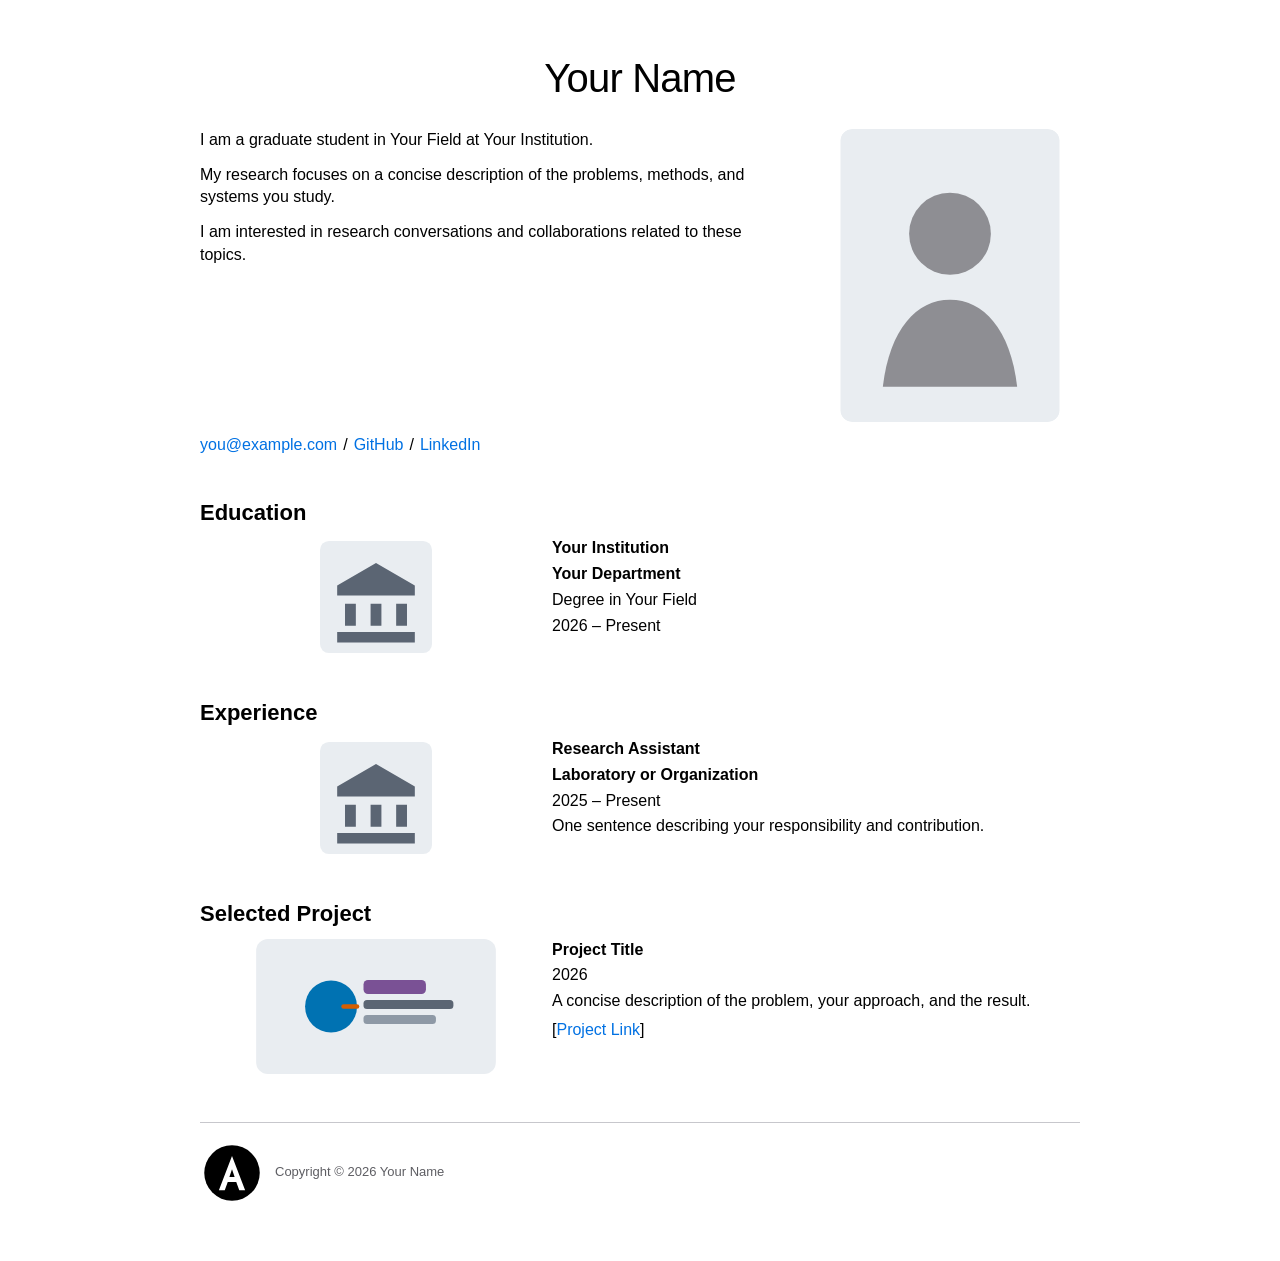
==== commit 57f13449: "refactor: remove Scholar links and space date ranges" ====
--- a/index.html
+++ b/index.html
@@ -30,7 +30,6 @@
 			</div>
 			<div class="bio-links slash-separated">
 				<a href="mailto:you@example.com">you@example.com</a><span class="separator separator--slash" aria-hidden="true">/</span>
-				<a href="https://scholar.google.com/" target="_blank" rel="me noopener noreferrer">Google Scholar</a><span class="separator separator--slash" aria-hidden="true">/</span>
 				<a href="https://github.com/" target="_blank" rel="me noopener noreferrer">GitHub</a><span class="separator separator--slash" aria-hidden="true">/</span>
 				<a href="https://www.linkedin.com/" target="_blank" rel="me noopener noreferrer">LinkedIn</a>
 			</div>
@@ -47,7 +46,7 @@
 						<p class="entry-title">Your Institution</p>
 						<p class="entry-subtitle">Your Department</p>
 						<p class="entry-meta">Degree in Your Field</p>
-						<p class="entry-time"><time datetime="2026">2026</time>–Present</p>
+						<p class="entry-time"><time datetime="2026">2026</time> – Present</p>
 					</div>
 				</div>
 			</div>
@@ -63,7 +62,7 @@
 					<div class="entry-content">
 						<p class="entry-title">Research Assistant</p>
 						<p class="entry-subtitle">Laboratory or Organization</p>
-						<p class="entry-time"><time datetime="2025">2025</time>–Present</p>
+						<p class="entry-time"><time datetime="2025">2025</time> – Present</p>
 						<p class="entry-meta">One sentence describing your responsibility and contribution.</p>
 					</div>
 				</div>
--- a/assets/css/style.css
+++ b/assets/css/style.css
@@ -155,54 +155,6 @@
 
   --shadow-card-hover: 0 4px 14px rgba(0, 0, 0, 0.28);
   --shadow-control-active: 0 1px 5px rgba(0, 0, 0, 0.38);
-}
-
-:root[data-theme="michigan"] {
-  color-scheme: dark;
-
-  --color-bg: #00274c;
-  --color-text: #f4f7fa;
-  --color-text-muted: #d6e2ee;
-  --color-text-soft: #b9c9d8;
-
-  --color-link: #ffcb05;
-  --color-link-hover: #e01f7c;
-  --color-link-hover-nav: #e01f7c;
-
-  --color-border: #6e879e;
-  --color-border-soft: #345674;
-
-  --color-surface: #0b355c;
-  --color-surface-subtle: rgba(255, 255, 255, 0.05);
-  --color-surface-muted: rgba(255, 255, 255, 0.15);
-
-  --color-card-border: rgba(255, 255, 255, 0.14);
-  --color-card-hover-border: rgba(255, 203, 5, 0.55);
-  --color-card-hover-bg: rgba(255, 203, 5, 0.08);
-
-  --color-highlight-text: #ff4d42;
-  --color-highlight-bg: rgba(255, 77, 66, 0.12);
-  --color-highlight-border: rgba(255, 77, 66, 0.44);
-
-  --color-definition-text: #d6e2ee;
-  --color-block-title: #ffcb05;
-  --color-info-bg: #0d3a64;
-  --color-code-bg: #082f55;
-  --color-code-command: #9fc5ff;
-  --color-code-statement: #9fe1ae;
-  --color-code-builtin: #9fc5ff;
-  --color-code-special: #ffb3b3;
-  --color-code-operator: #ffd27a;
-  --color-code-error: #ff9b9b;
-  --color-code-comment: #c0d0de;
-  --color-tag-bg: rgba(255, 255, 255, 0.13);
-  --color-tag-text: #f4f7fa;
-  --color-control-active-bg: #16456f;
-
-  --color-focus: #ffcb05;
-
-  --shadow-card-hover: 0 4px 14px rgba(0, 15, 30, 0.3);
-  --shadow-control-active: 0 1px 5px rgba(0, 15, 30, 0.42);
 }
 
 /* Base */
@@ -495,13 +447,11 @@
   display: none;
 }
 
-:root[data-theme="dark"] .site-logo-art--light,
-:root[data-theme="michigan"] .site-logo-art--light {
+:root[data-theme="dark"] .site-logo-art--light {
   display: none;
 }
 
-:root[data-theme="dark"] .site-logo-art--dark,
-:root[data-theme="michigan"] .site-logo-art--dark {
+:root[data-theme="dark"] .site-logo-art--dark {
   display: block;
 }
 
@@ -1575,13 +1525,11 @@
   display: none;
 }
 
-:root[data-theme="dark"] .footer-logo-art--light,
-:root[data-theme="michigan"] .footer-logo-art--light {
+:root[data-theme="dark"] .footer-logo-art--light {
   display: none;
 }
 
-:root[data-theme="dark"] .footer-logo-art--dark,
-:root[data-theme="michigan"] .footer-logo-art--dark {
+:root[data-theme="dark"] .footer-logo-art--dark {
   display: block;
 }
 
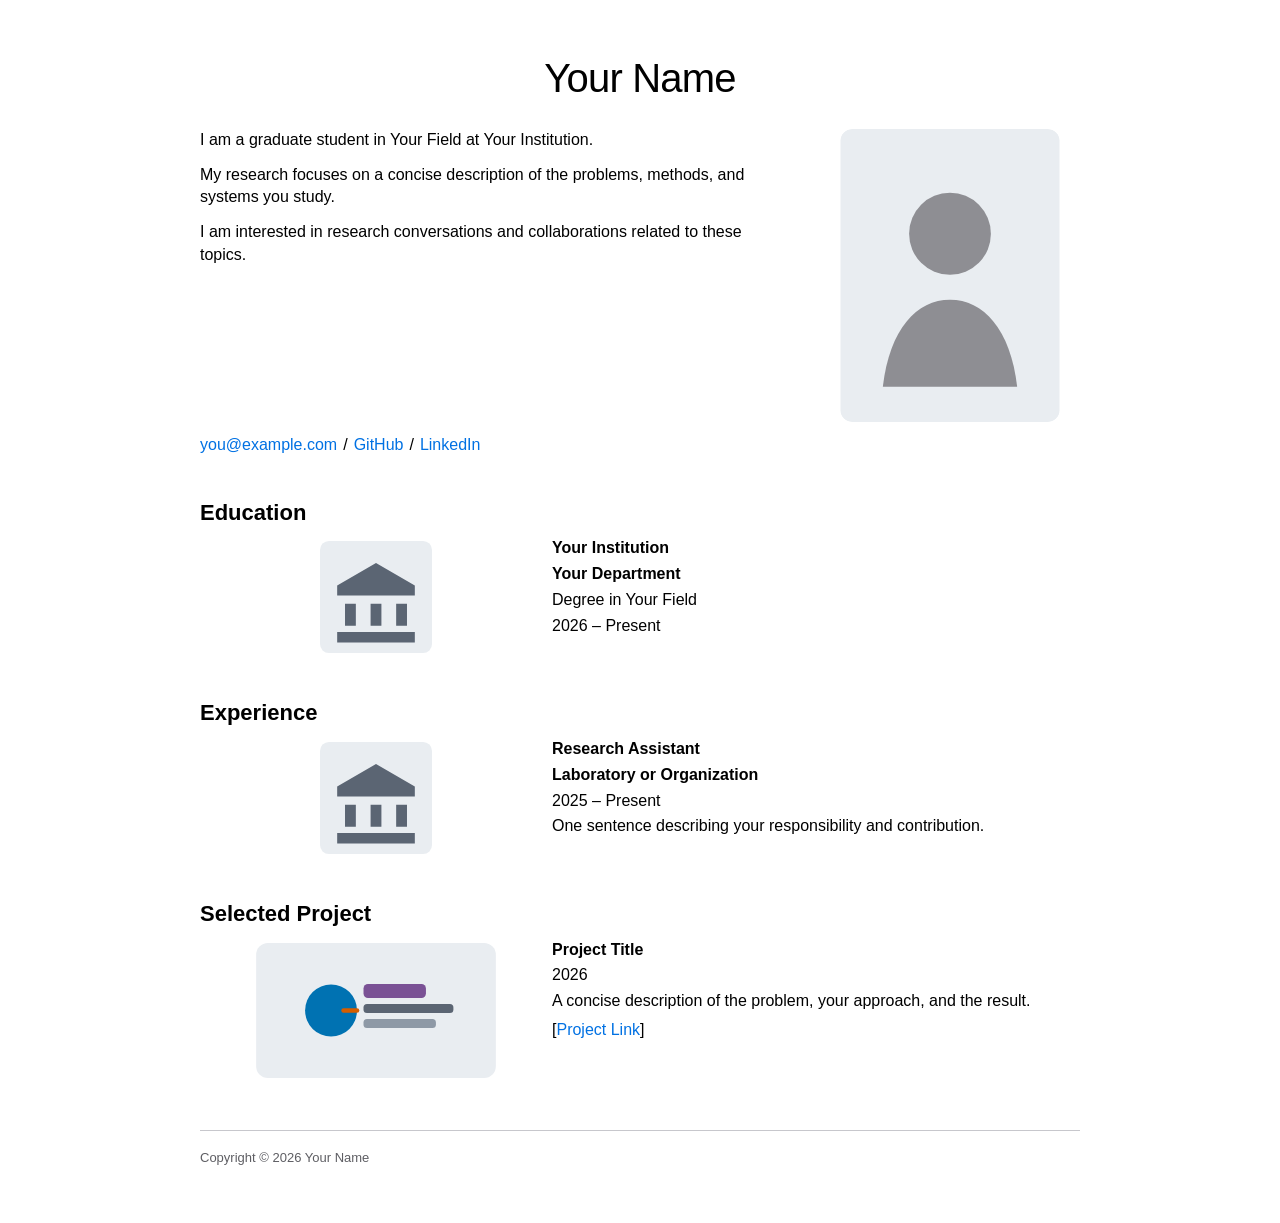
==== commit d103b4aa: "fix: align project spacing and simplify footer" ====
--- a/index.html
+++ b/index.html
@@ -73,7 +73,7 @@
 			<h2 id="projects" class="subtitle">Selected Project</h2>
 			<div class="entry-list entry-list--section">
 				<article class="entry-item">
-					<div class="entry-media entry-media--image">
+					<div class="entry-media entry-media--logo">
 						<img class="entry-image" src="/assets/images/project.svg" alt="Project preview" width="960" height="540">
 					</div>
 					<div class="entry-content">
@@ -90,10 +90,6 @@
 			<div class="footer-meta">
 				<div class="footer-primary">
 					<div class="footer-brand">
-						<span class="footer-logo" aria-hidden="true">
-							<img class="footer-logo-art footer-logo-art--light" src="/assets/images/logo-black.svg" alt="" width="1024" height="1024">
-							<img class="footer-logo-art footer-logo-art--dark" src="/assets/images/logo-white.svg" alt="" width="1024" height="1024">
-						</span>
 						<div class="footer-signature"><span>Copyright &copy; <time datetime="2026">2026</time> Your Name</span></div>
 					</div>
 				</div>
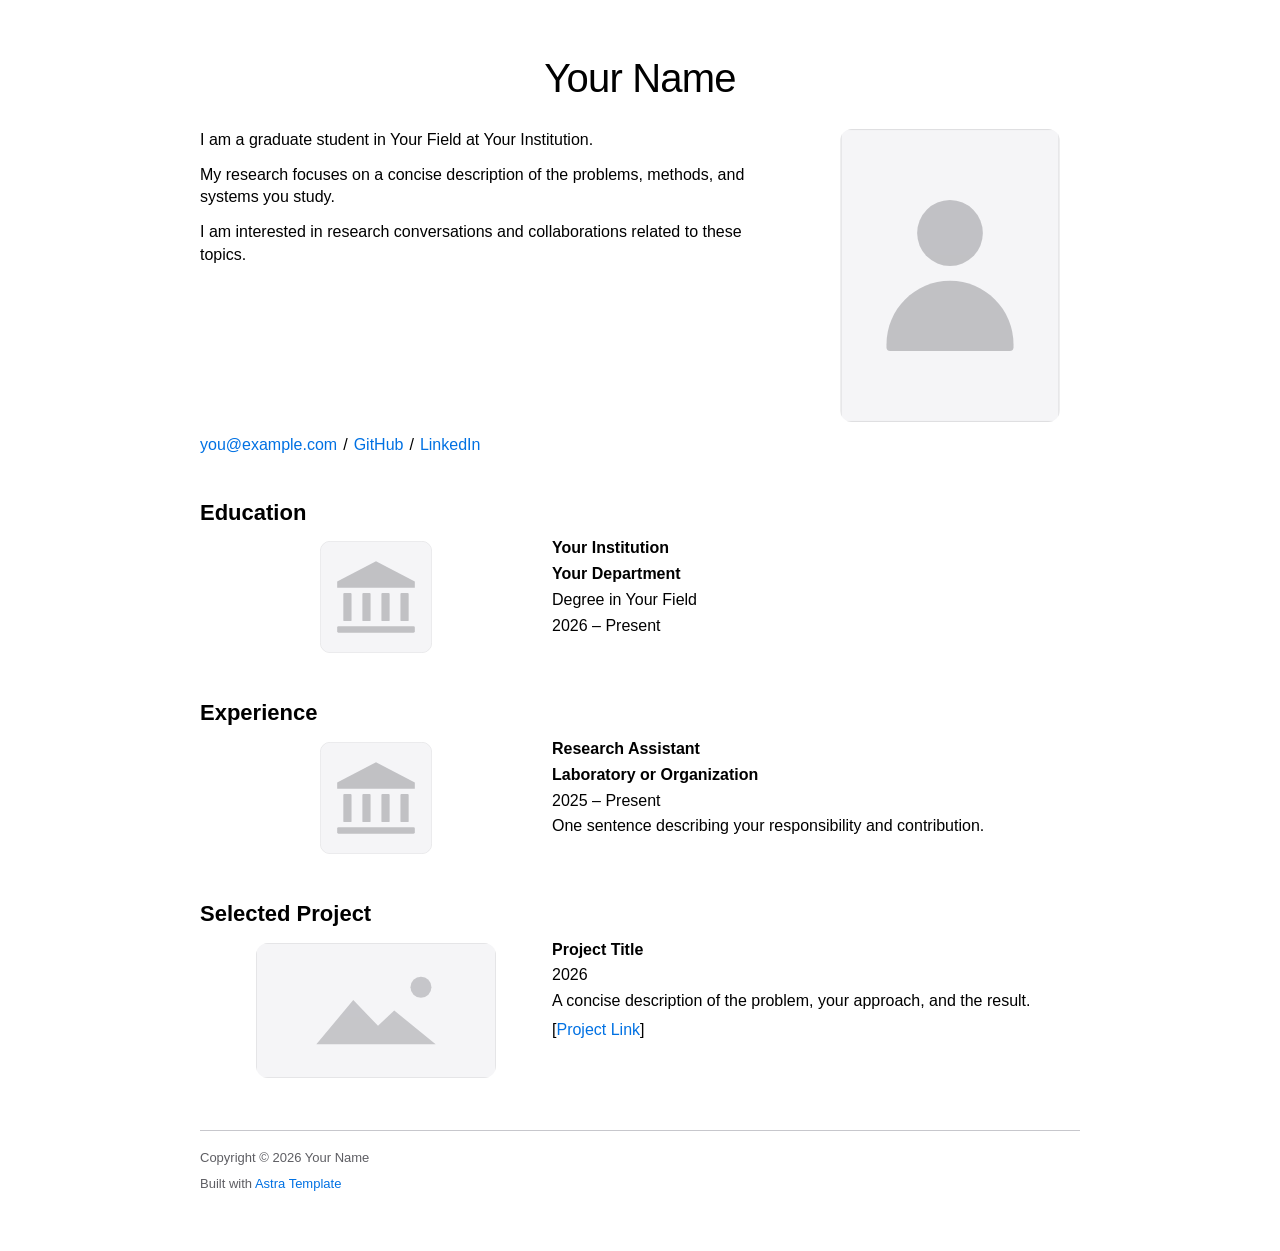
==== commit 8dae4240: "docs: add the editions table and screenshots" ====
--- a/index.html
+++ b/index.html
@@ -93,6 +93,10 @@
 						<div class="footer-signature"><span>Copyright &copy; <time datetime="2026">2026</time> Your Name</span></div>
 					</div>
 				</div>
+
+				<!-- Template attribution. Each edition links to its own repository; point this
+				     at the Astra project page once that page exists. -->
+				<p class="footer-colophon">Built with <a href="https://github.com/yixnhuang/astra-mini">Astra Template</a></p>
 			</div>
 		</footer>
 	</main>
--- a/assets/css/style.css
+++ b/assets/css/style.css
@@ -422,39 +422,6 @@
   margin: 0 auto;
 }
 
-.site-logo {
-  display: inline-flex;
-  align-items: center;
-  align-self: center;
-  flex: 0 0 auto;
-  width: 42px;
-  height: 42px;
-  color: var(--color-text);
-}
-
-.site-logo:hover,
-.site-logo:focus-visible {
-  color: var(--color-text);
-}
-
-.site-logo-art {
-  display: block;
-  width: 42px;
-  height: 42px;
-}
-
-.site-logo-art--dark {
-  display: none;
-}
-
-:root[data-theme="dark"] .site-logo-art--light {
-  display: none;
-}
-
-:root[data-theme="dark"] .site-logo-art--dark {
-  display: block;
-}
-
 .site-menu-toggle {
   display: none;
 }
@@ -1507,32 +1474,6 @@
   gap: 11px;
 }
 
-.footer-logo {
-  display: inline-flex;
-  flex: 0 0 auto;
-  width: 64px;
-  height: 64px;
-  color: var(--color-text);
-}
-
-.footer-logo-art {
-  display: block;
-  width: 64px;
-  height: 64px;
-}
-
-.footer-logo-art--dark {
-  display: none;
-}
-
-:root[data-theme="dark"] .footer-logo-art--light {
-  display: none;
-}
-
-:root[data-theme="dark"] .footer-logo-art--dark {
-  display: block;
-}
-
 .footer-signature {
   flex-wrap: wrap;
   gap: 5px 0;
@@ -1634,6 +1575,23 @@
   white-space: nowrap;
 }
 
+.footer-colophon {
+  grid-column: 1 / -1;
+  margin: 6px 0 0;
+  color: var(--color-text-soft);
+  line-height: 1.65;
+}
+
+.footer-colophon a {
+  color: var(--color-link);
+  white-space: nowrap;
+}
+
+.footer-colophon a:hover,
+.footer-colophon a:focus-visible {
+  color: var(--color-link-hover);
+}
+
 .footer-links a:hover,
 .footer-links a:focus-visible {
   color: var(--color-text);
